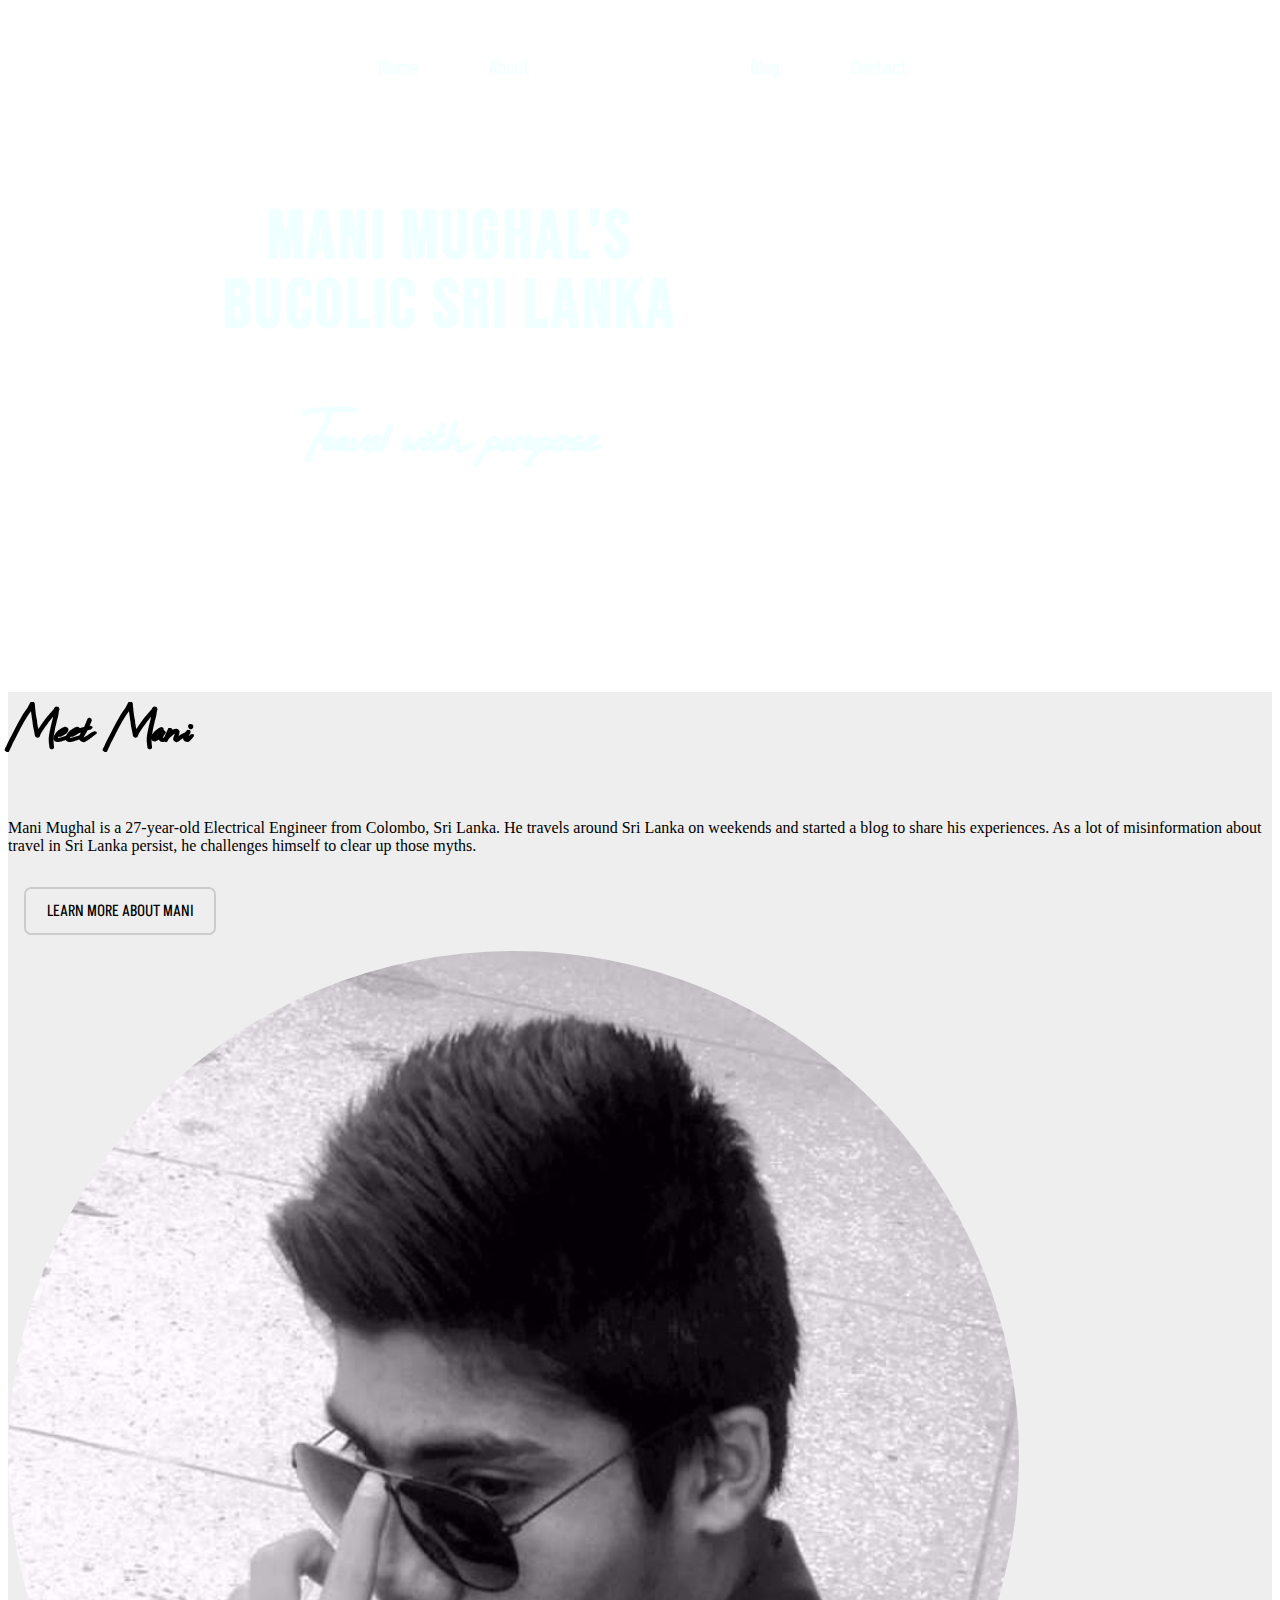
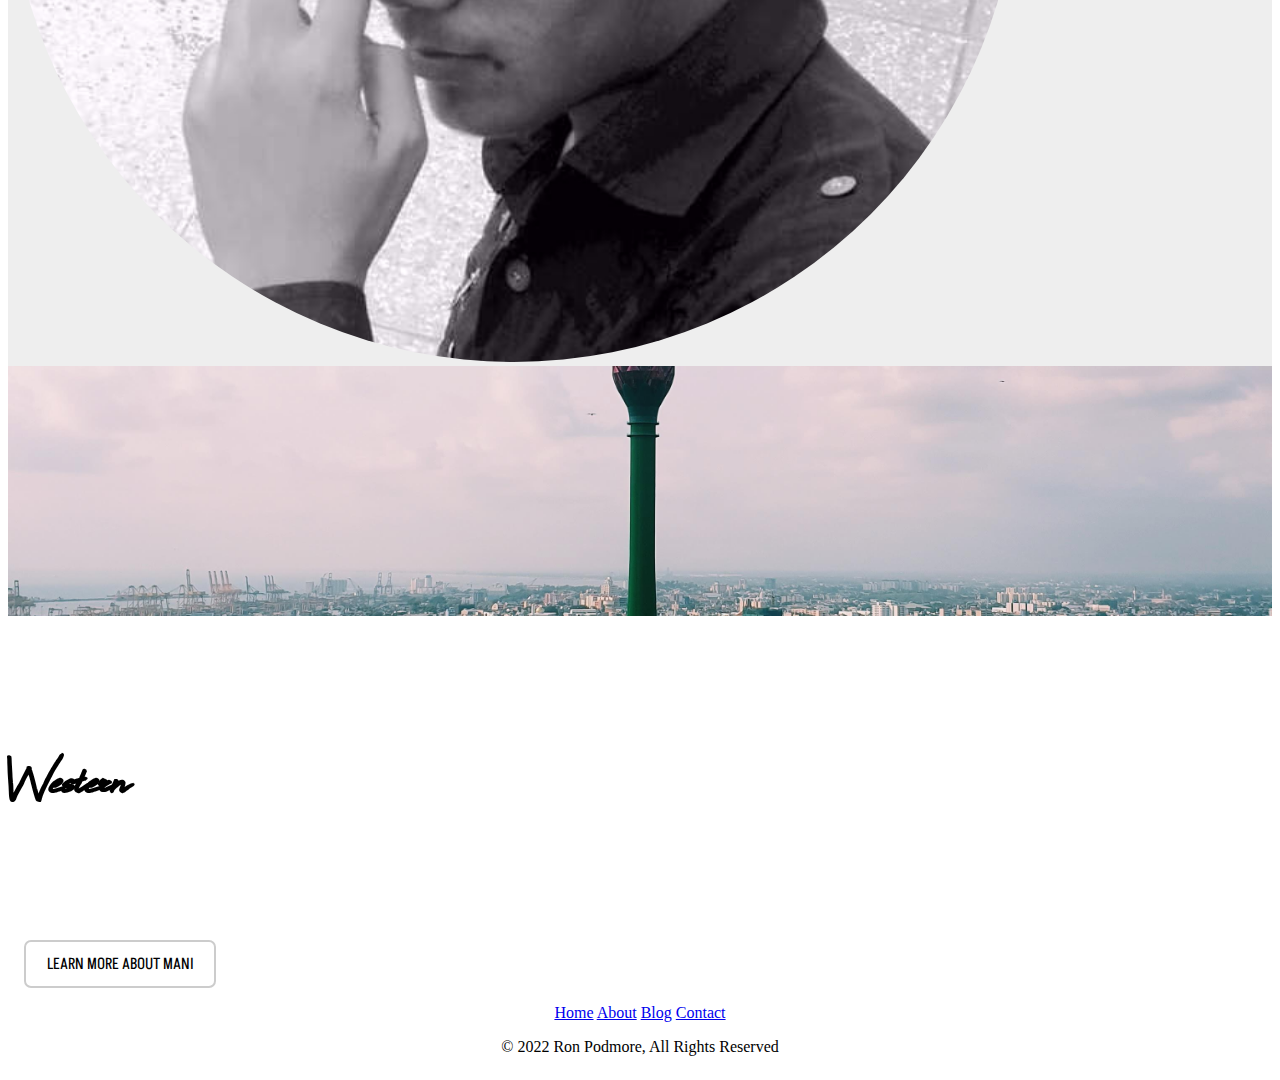
==== index.html @ dca0835e "commit" ====
<!DOCTYPE html>
<html lang="en">

<head>
    <meta charset="UTF-8">
    <meta http-equiv="X-UA-Compatible" content="IE=edge">
    <meta name="viewport" content="width=device-width, initial-scale=1.0">
    <title>Document</title>
    <link rel="stylesheet" href="css/home.css">
    <link rel="stylesheet" href="https://cdnjs.cloudflare.com/ajax/libs/font-awesome/6.1.1/css/all.min.css"
        integrity="sha512-KfkfwYDsLkIlwQp6LFnl8zNdLGxu9YAA1QvwINks4PhcElQSvqcyVLLD9aMhXd13uQjoXtEKNosOWaZqXgel0g=="
        crossorigin="anonymous" referrerpolicy="no-referrer" />
    <!-- CSS only -->
    <link href="https://cdn.jsdelivr.net/npm/bootstrap@5.2.0-beta1/dist/css/bootstrap.min.css" rel="stylesheet"
        integrity="sha384-0evHe/X+R7YkIZDRvuzKMRqM+OrBnVFBL6DOitfPri4tjfHxaWutUpFmBp4vmVor" crossorigin="anonymous">
    <!-- JavaScript Bundle with Popper -->
    <script src="https://cdn.jsdelivr.net/npm/bootstrap@5.2.0-beta1/dist/js/bootstrap.bundle.min.js"
        integrity="sha384-pprn3073KE6tl6bjs2QrFaJGz5/SUsLqktiwsUTF55Jfv3qYSDhgCecCxMW52nD2" crossorigin="anonymous"
        defer></script>
    <!-- JavaScript_Global -->
    <script src="./JS/global.js" defer></script>
</head>

<body>



    <div class="header">
        <video class="banner-vid" src="./Videos/mov_bbb-1.mp4" loop autoplay muted></video>
        <div class="nav-bar">

            <div class="navbar-links">

                <!-- web -->
                <div class="links">
                    <div class="flex-end">
                        <a href="#">Home</a>
                        <a href="#">About</a>
                    </div>
                    <div class="flex-center"><img src="images/map.png" alt=""></div>
                    <div class="flex-start">
                        <a class="margin-left " href="#">Blog</a>
                        <a href="#">Contact</a>
                    </div>
                </div>

                <!-- mobile -->
                <div class="mobile-nav">
                    <a onclick="opennav()" href="javascript:void(0)"><i class="fa fa-bars" aria-hidden="true"></i></a>
                    <div class="box">
                        <a href="#">Home</a>
                        <a href="#">About</a>
                        <a href="#">Blog</a>
                        <a href="#">Contact</a>
                        <a onclick="closenav()" href="javascript:void(0)"><i class="fa fa-times" aria-hidden="true"></i>
                        </a>
                    </div>
                </div>
                <div class="header-text mx-auto">
                    <div>
                        <h1>MANI MUGHAL'S<BR>BUCOLIC SRI LANKA</h1>
                        <H2>Travel with purpose</H2>
                    </div>
                </div>
            </div>
        </div>
    </div>

    <section class="container my-5">
        <div class="intro-sect text-center py-3">
            <div class="row">
                <div class="col-sm-7">
                    <div class="d-flex flex-column justify-content-center h-100">
                        <h2 class="sect-head pt-sm-1 pt-4 pb-3">Meet Mani</h2>
                        <p class="sect-text mb-4 w-75 mx-auto">
                            Mani Mughal is a 27-year-old Electrical Engineer from Colombo, Sri Lanka. He travels around
                            Sri
                            Lanka on
                            weekends and started a blog to share his experiences. As a lot of misinformation about
                            travel in
                            Sri
                            Lanka persist, he challenges himself to clear up those myths.
                        </p>
                        <a href="">
                            <button class="buttons mx-auto">LEARN MORE ABOUT MANI
                            </button>
                        </a>
                    </div>
                </div>
                <div class="col-sm-5 d-flex align-items-center justify-content-center">
                    <img class="intro-img me-sm-auto" src="./images/11403144_1003748402977755_7978549012644507378_n.jpg"
                        alt="">
                </div>
            </div>
        </div>
    </section>

    <section class="container my-5">
        <div class="row">
            <div class="col-sm-4">
                <div class="card">
                    <div class="card-img-wrap">
                        <img src="./images/jalitha-hewage-Dw2QYtzSNn0-unsplash.jpg" class="card-img-top" alt="">
                    </div>
                    <div class="card-body">
                        <img src="" alt="">
                        <h5 class="card-title text-center sect-head">Western</h5>
                        <a href="">
                            <button class="buttons mx-auto">LEARN MORE ABOUT MANI
                            </button>
                        </a>
                    </div>
                </div>
            </div>

        </div>



    </section>

    <div class="footer">
        <div class="footer-wrapper">
            <div class="footer-links">
                <a href="#">Home</a>
                <a href="#">About</a>
                <a href="#">Blog</a>
                <a href="#">Contact</a>
            </div>
            <p>© 2022 Ron Podmore, All Rights Reserved</p>
        </div>

</body>

</html>
---- css/home.css ----
@import url("https://fonts.googleapis.com/css2?family=Akshar:wght@300;400;600&family=Archivo:ital,wght@0,100;0,200;0,300;0,400;0,500;0,600;0,700;0,800;0,900;1,100;1,200;1,300;1,400;1,500;1,600;1,700;1,800;1,900&family=DM+Serif+Display:ital@0;1&family=Inter:wght@100;200;300;400;500;600;700;800;900&display=swap");

@import url("https://fonts.googleapis.com/css2?family=Bebas+Neue&display=swap");

@font-face {
  font-family: "ciutadella-regular";
  src: url("/ciutadella-cufonfonts/Ciutadella\ Regular.ttf") format("truetype");
}

@font-face {
  font-family: "epicride";
  src: url("/italic/Epic\ Ride.ttf") format("truetype");
}

.header {
  height: 70vh;

  position: relative;
}

.video-wrapper {
  position: absolute;
  top: 0;
  left: 0;
  z-index: 0;
  height: 100%;
  width: 100%;
}

.filter {
  width: 100%;
  height: 30%;
  position: absolute;
  background: linear-gradient(180deg,
      rgba(0, 0, 0, 0.49997674851190477) 0%,
      rgba(0, 0, 0, 0) 100%);
  z-index: 0;
}

.banner-vid {
  object-fit: cover;
  position: absolute;
  top: 0px;
  bottom: 0px;
  left: 0px;
  width: 100%;
  height: 70vh;
  right: 0px;
  z-index: -1;
  pointer-events: none;
  filter: contrast(110%) brightness(0.6);
  object-position: center center;
}

.nav-bar {
  width: 100%;
  height: 70vh;
  position: absolute;
  z-index: 2;
}

.navbar-links {
  width: 100%;
  height: 100%;
}

.links {
  width: 80%;
  margin: 0 auto;
  height: 10%;
  display: grid;
  grid-template-columns: 1fr 80px 1fr;
  margin-top: 20px;
}

.navbar-links img {
  width: 80px;
  height: 80px;
  filter: invert();
}

/* .navbar-links div:nth-child(1) {
  justify-content: end;
} */

.flex-center {
  display: flex;
  align-items: center;
  justify-content: center;
}

.flex-end {
  display: flex;
  align-items: center;
  justify-content: flex-end;
}

.flex-start {
  display: flex;
  align-items: center;
  justify-content: flex-start;
}

.margin-left {
  margin-left: 70px;
}

.navbar-links a {
  font-family: "Akshar", sans-serif;
  font-weight: 300;
  color: azure;
  text-decoration: none;
  font-size: 20px;
  margin-right: 70px;
}

.header-text {
  width: 70%;
  height: 80%;
  /* background-color: aqua; */
  display: grid;
  justify-content: center;
  align-items: center;
  text-align: center;
}

.header-text h1 {
  font-size: calc(4vw + 2vh);
  font-family: "Bebas Neue";
  font-weight: 600;
  color: azure;
  letter-spacing: 0.2rem;
  line-height: 1;
  margin-bottom: 1rem;
}

.header-text h2 {
  font-family: "epicride";
  font-size: calc(4vw + 3vh);
  color: azure;
  line-height: 0.75;
}

footer {
  width: 100%;
  height: 100%;
  display: grid;
  align-items: center;
}

.footer-wrapper {
  display: flex;
  flex-direction: column;
  justify-content: center;
  align-items: center;
}

.footer-links {
  width: fit-content;
}

.mobile-nav {
  display: none;
  width: 100%;
  justify-content: space-between;
  align-items: center;
  padding: 20px 30px;
  align-items: center;
  overflow: hidden;
}

.box {
  position: fixed;
  top: 0;
  left: 0;
  width: 100vw;
  display: flex;
  flex-direction: column;
  align-items: center;
  justify-content: center;
  overflow: hidden;
  transition: all 1s ease-out;
  height: 100vh;
  z-index: 1000;
  background-color: black;
  transform: translateY(-100%);
}

.box-inner {
  display: grid;
  place-items: center;
}

.mt {
  margin-top: 20px;
}

.box a {
  margin-right: 0;
  font-family: "Akshar", sans-serif;
  font-weight: 300;
  color: azure;
  text-decoration: none;
  font-size: 20px;
}

.mobile-nav a {
  margin-right: 0;
}

.mobile-nav i {
  font-size: 30px;
  margin-right: 15px;
}

@media (max-width: 764px) {
  .links {
    display: none;
  }

  .mobile-nav {
    display: flex;
  }
}

.intro-sect {
  background-color: #EEEEEE;
  justify-content: center;
  align-items: center;
}

.intro-img {
  border-radius: 50%;
  width: 80%;
}

@media (max-width:576px) {
  .intro-img {
    width: 50%;
  }
}


.sect-head {
  font-family: "epicride";
  font-size: calc(3vw + 3vh);
}

.sect-text {
  font-family: "ciutedella-regular";
}

.buttons {
  cursor: pointer;
  -moz-appearance: none;
  -webkit-appearance: none;
  border-width: 2px;
  border-color: #CCCCCC;
  border-style: solid;
  color: black;
  background: transparent;
  border-radius: 7px;
  min-width: 12rem;
  height: 3rem;
  padding: 0;
  margin: 1rem;
  font-family: "Akshar", sans-serif;
  font-size: 1rem;
  transition: 200ms ease-in, color 200ms ease-out;
}

.buttons:hover {
  outline: none;
  box-shadow: 0 0 40px 40px black inset;
  color: azure;
  border-color: transparent;
}

.card-img-wrap {
  position: relative;
  padding-top: 250px;
}

.card-img-top {
  position: absolute;
  top: 0;
  left: 0;
  width: 100%;
  height: 100%;
  object-fit: cover;
}
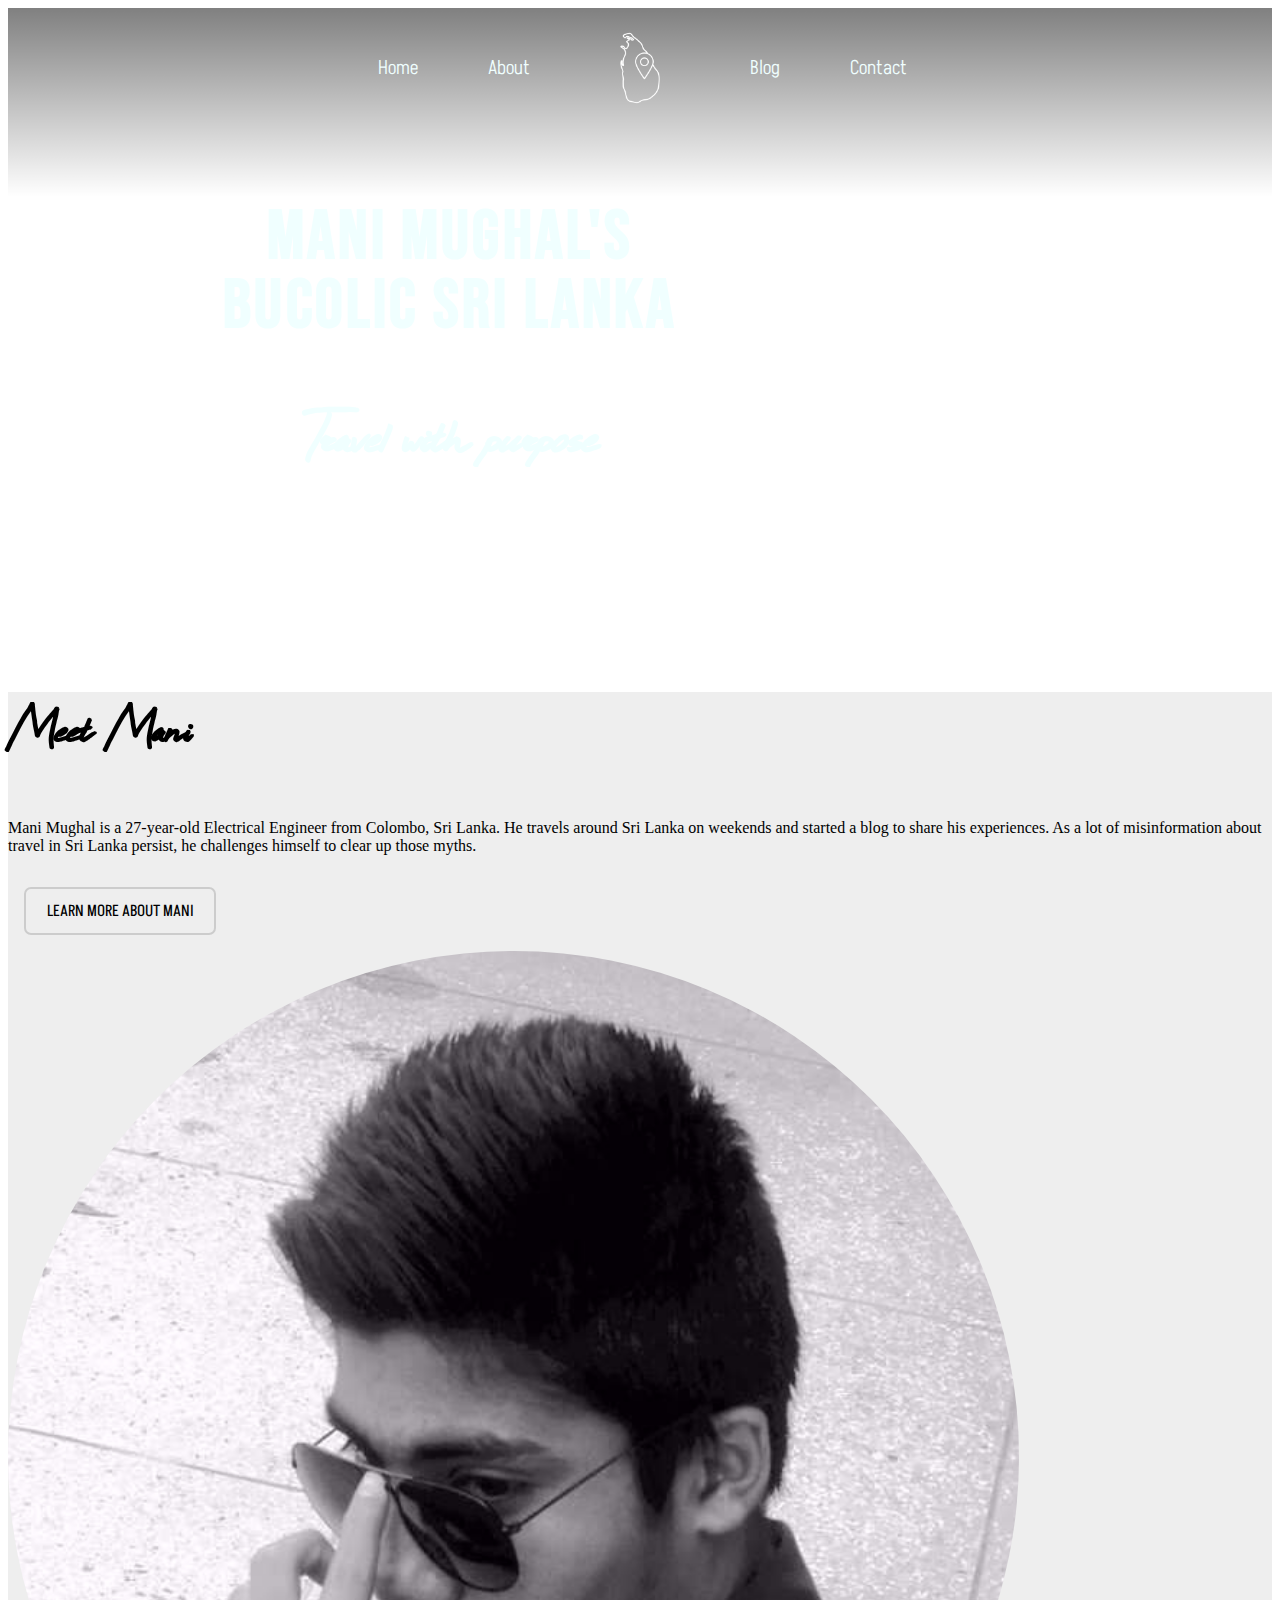
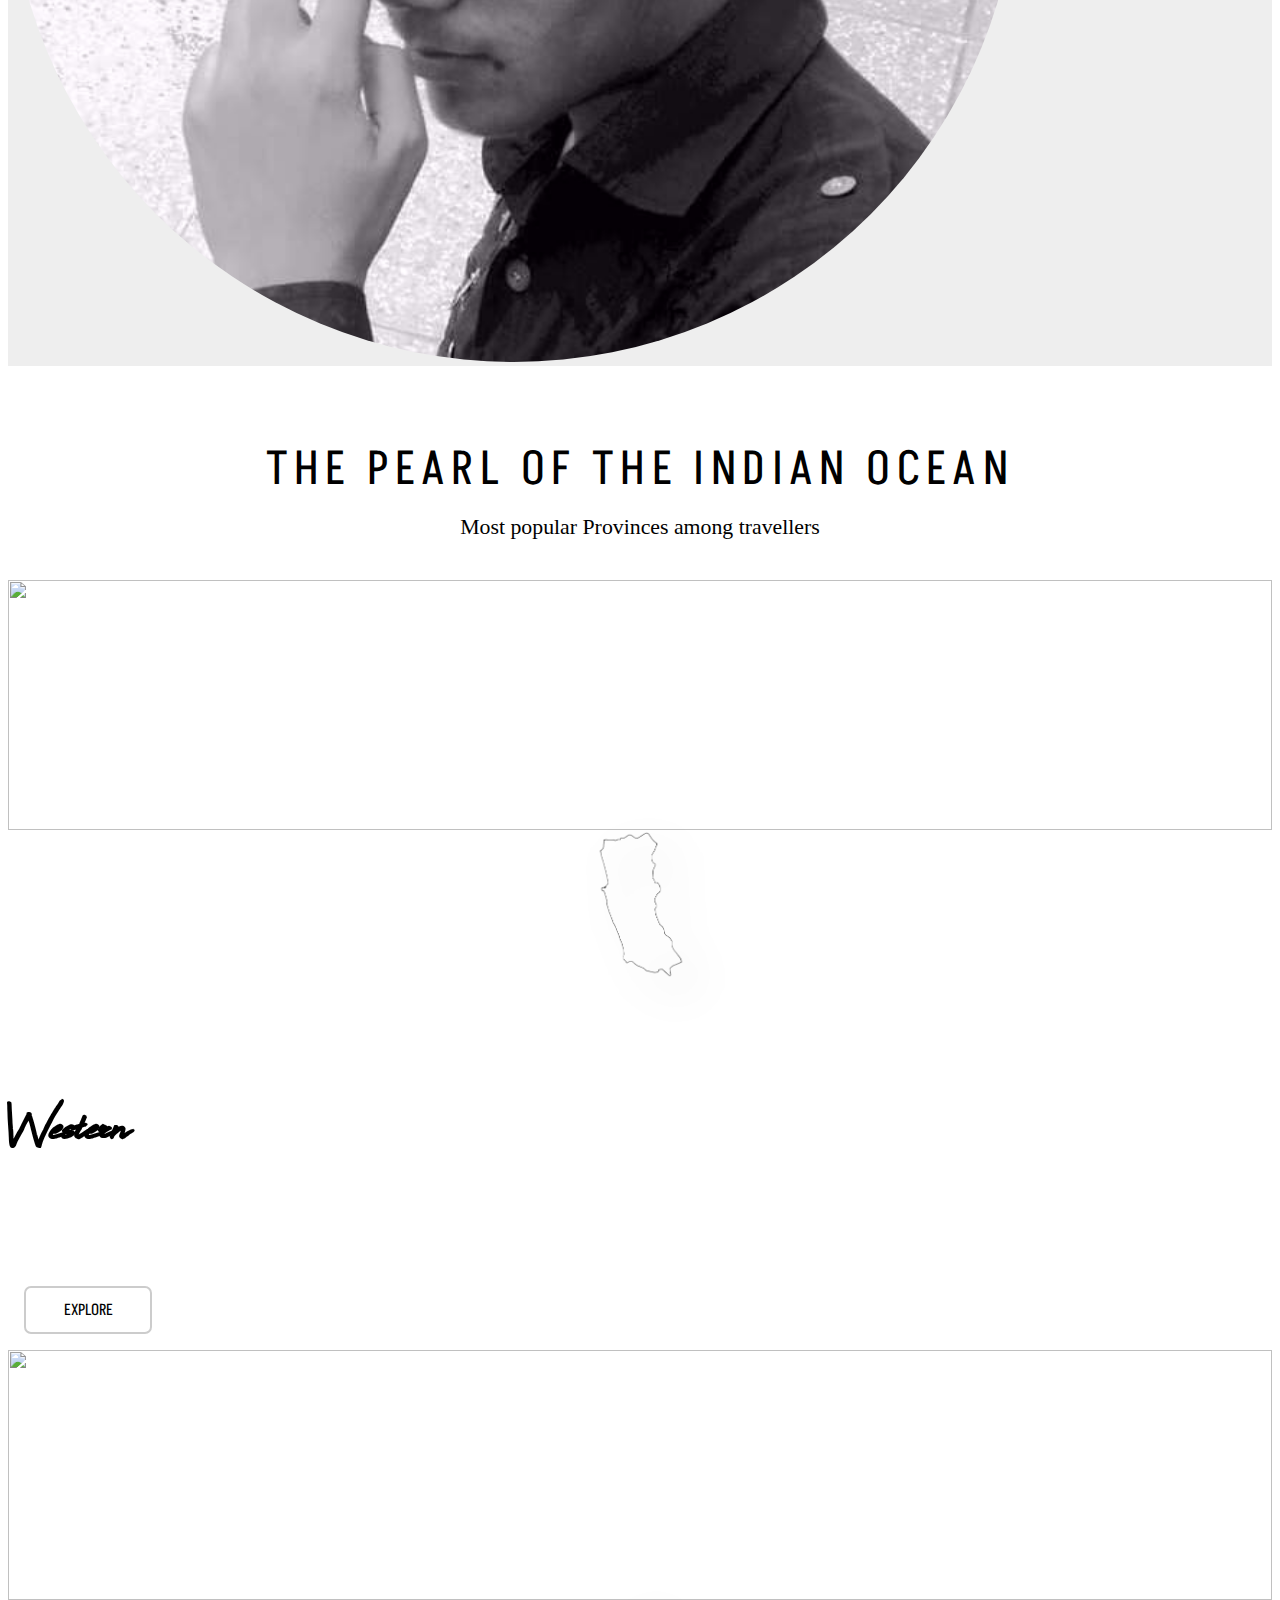
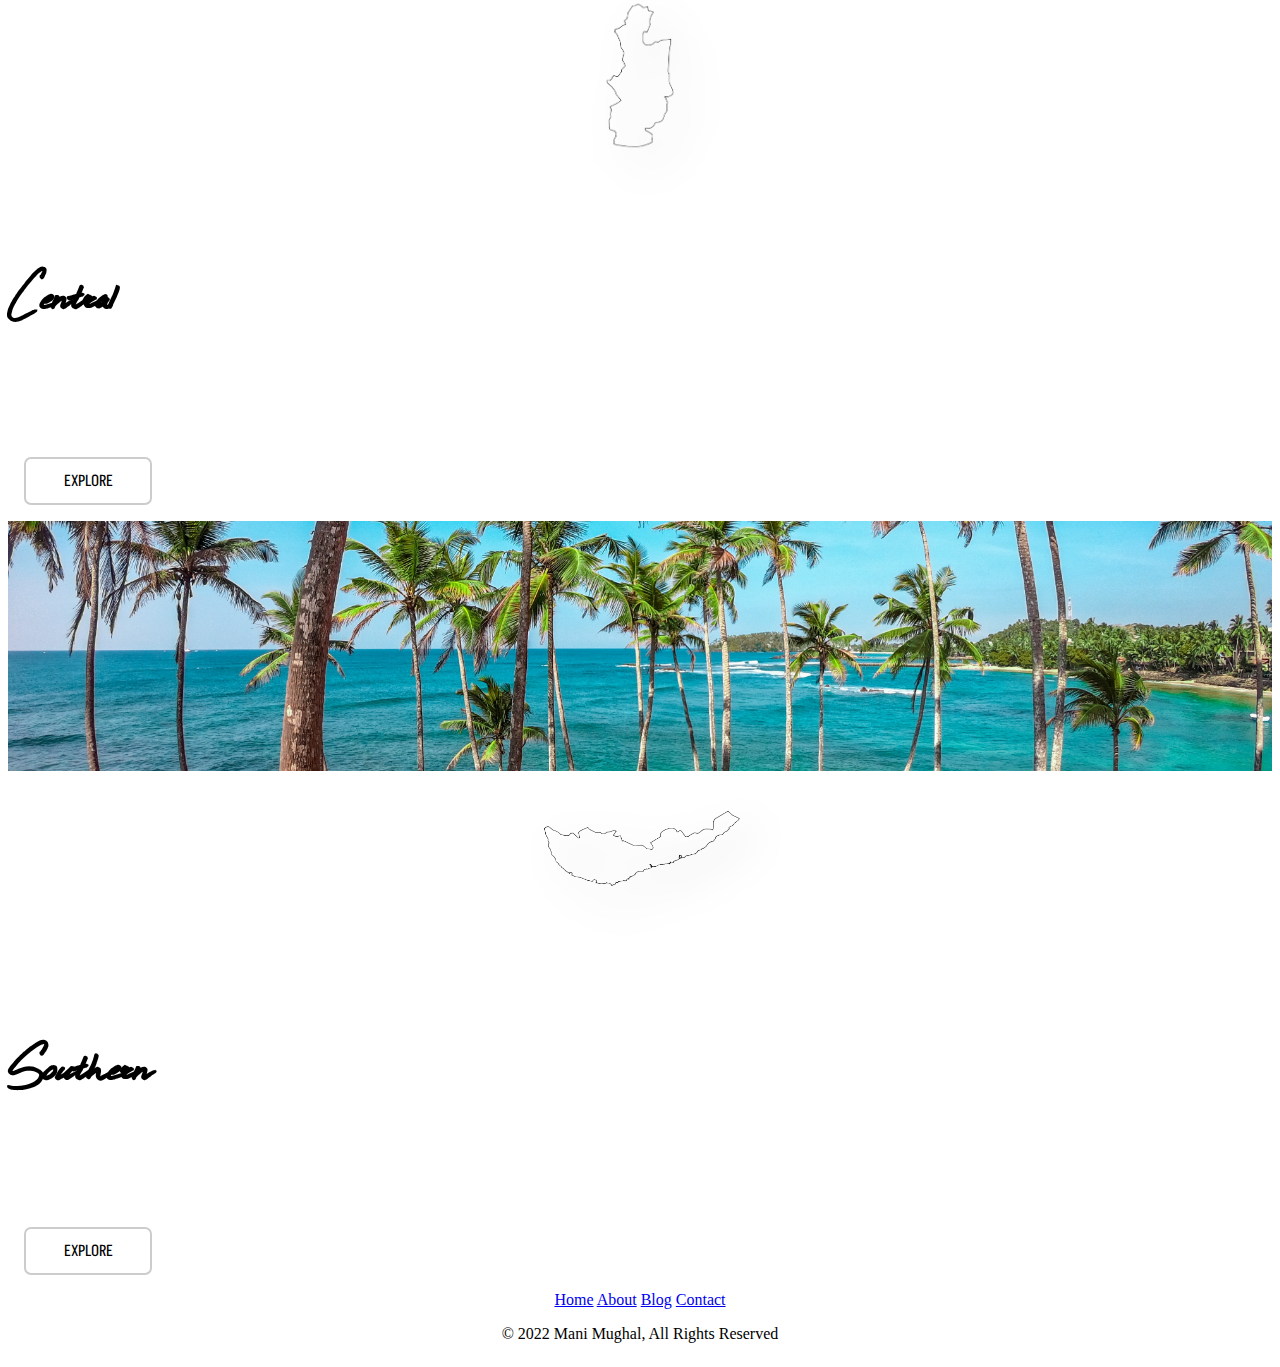
==== commit 1a1d8dfa: "index 75%" ====
--- a/index.html
+++ b/index.html
@@ -23,113 +23,157 @@
 
 <body>
 
+</body>
 
+<div class="header">
+    <div class="box">
+        <div class="box-inner">
+            <a href="#">Home</a>
+            <a href="#">About</a>
+            <a href="#">Blog</a>
+            <a href="#">Contact</a>
+            <a onclick="closenav()" href="javascript:void(0)"><i class="fa fa-times" aria-hidden="true"></i>
+            </a>
+        </div>
+    </div>
+    <div class="video-wrapper">
+        <div class="filter"></div>
+        <video class="banner-vid" src="./Videos/mov_bbb-1.mp4" loop autoplay muted></video>
+    </div>
+    <div class="nav-bar">
 
-    <div class="header">
-        <video class="banner-vid" src="./Videos/mov_bbb-1.mp4" loop autoplay muted></video>
-        <div class="nav-bar">
+        <div class="navbar-links">
 
-            <div class="navbar-links">
+            <!-- web -->
+            <div class="links">
+                <div class="flex-end">
+                    <a href="#">Home</a>
+                    <a href="#">About</a>
+                </div>
+                <div class="flex-center"><img src="images/map.png" alt=""></div>
+                <div class="flex-start">
+                    <a class="margin-left " href="#">Blog</a>
+                    <a href="#">Contact</a>
+                </div>
+            </div>
 
-                <!-- web -->
-                <div class="links">
-                    <div class="flex-end">
-                        <a href="#">Home</a>
-                        <a href="#">About</a>
+            <!-- mobile -->
+            <div class="mobile-nav">
+                <img src="images/map.png" alt="">
+                <a onclick="opennav()" href="javascript:void(0)"><i class="fa fa-bars" aria-hidden="true"></i></a>
+
+            </div>
+            <div class="header-text mx-auto">
+                <div>
+                    <h1>MANI MUGHAL'S<BR>BUCOLIC SRI LANKA</h1>
+                    <H2>Travel with purpose</H2>
+                </div>
+            </div>
+        </div>
+    </div>
+</div>
+
+<section class="container my-5">
+    <div class="intro-sect text-center py-3">
+        <div class="row">
+            <div class="col-sm-7">
+                <div class="d-flex flex-column justify-content-center h-100">
+                    <h2 class="sect-head pt-sm-1 pt-4 pb-3">Meet Mani</h2>
+                    <p class="sect-text mb-4 w-75 mx-auto text-muted">
+                        Mani Mughal is a 27-year-old Electrical Engineer from Colombo, Sri Lanka. He travels around
+                        Sri
+                        Lanka on
+                        weekends and started a blog to share his experiences. As a lot of misinformation about
+                        travel in
+                        Sri
+                        Lanka persist, he challenges himself to clear up those myths.
+                    </p>
+                    <a href="">
+                        <button class="buttons mx-auto">LEARN MORE ABOUT MANI
+                        </button>
+                    </a>
+                </div>
+            </div>
+            <div class="col-sm-5 d-flex align-items-center justify-content-center">
+                <img class="intro-img me-sm-auto" src="./images/11403144_1003748402977755_7978549012644507378_n.jpg"
+                    alt="">
+            </div>
+        </div>
+    </div>
+</section>
+
+<section class="container my-5">
+    <h1 class="card-head">THE PEARL OF THE INDIAN OCEAN</h1>
+    <p class="card-head-text text-muted">Most popular Provinces among travellers</p>
+    <div class="row align-items-center justify-content-center">
+        <div class="col-sm-4">
+            <div class="card">
+                <div class="card-img-wrap">
+                    <img src="./images/colombo.png" class="card-img-top" alt="">
+                </div>
+                <div class="card-body d-flex flex-column align-items-center">
+                    <div class="card-mid-img my-2">
+                        <img class="card-mid-img-filter" src="./images/western.png" alt="" style="height: 150px;">
                     </div>
-                    <div class="flex-center"><img src="images/map.png" alt=""></div>
-                    <div class="flex-start">
-                        <a class="margin-left " href="#">Blog</a>
-                        <a href="#">Contact</a>
+                    <h5 class="card-title text-center sect-head">Western</h5>
+                    <a href="">
+                        <button class="buttons mx-auto" style="min-width: 8rem;">EXPLORE
+                        </button>
+                    </a>
+                </div>
+            </div>
+        </div>
+        <div class="col-sm-4">
+            <div class="card">
+                <div class="card-img-wrap">
+                    <img src="./images/mountain.jpg" class="card-img-top" alt="">
+                </div>
+                <div class="card-body d-flex flex-column align-items-center">
+                    <div class="card-mid-img my-2">
+                        <img class="card-mid-img-filter" src="./images/central.png" alt="" style="height: 150px;">
                     </div>
+                    <h5 class="card-title text-center sect-head">Central</h5>
+                    <a href="">
+                        <button class="buttons mx-auto" style="min-width: 8rem;">EXPLORE
+                        </button>
+                    </a>
                 </div>
-
-                <!-- mobile -->
-                <div class="mobile-nav">
-                    <a onclick="opennav()" href="javascript:void(0)"><i class="fa fa-bars" aria-hidden="true"></i></a>
-                    <div class="box">
-                        <a href="#">Home</a>
-                        <a href="#">About</a>
-                        <a href="#">Blog</a>
-                        <a href="#">Contact</a>
-                        <a onclick="closenav()" href="javascript:void(0)"><i class="fa fa-times" aria-hidden="true"></i>
-                        </a>
+            </div>
+        </div>
+        <div class="col-sm-4">
+            <div class="card">
+                <div class="card-img-wrap">
+                    <img src="./images/beach.jpg" class="card-img-top" alt="">
+                </div>
+                <div class="card-body d-flex flex-column align-items-center justify-content-center">
+                    <div class="card-mid-img my-2">
+                        <img class="card-mid-img-filter" src="./images/southern.png" alt="" style="width: 200px;">
                     </div>
-                </div>
-                <div class="header-text mx-auto">
-                    <div>
-                        <h1>MANI MUGHAL'S<BR>BUCOLIC SRI LANKA</h1>
-                        <H2>Travel with purpose</H2>
-                    </div>
+                    <h5 class="card-title text-center sect-head">Southern</h5>
+                    <a href="">
+                        <button class="buttons mx-auto" style="min-width: 8rem;">EXPLORE
+                        </button>
+                    </a>
                 </div>
             </div>
         </div>
     </div>
 
-    <section class="container my-5">
-        <div class="intro-sect text-center py-3">
-            <div class="row">
-                <div class="col-sm-7">
-                    <div class="d-flex flex-column justify-content-center h-100">
-                        <h2 class="sect-head pt-sm-1 pt-4 pb-3">Meet Mani</h2>
-                        <p class="sect-text mb-4 w-75 mx-auto">
-                            Mani Mughal is a 27-year-old Electrical Engineer from Colombo, Sri Lanka. He travels around
-                            Sri
-                            Lanka on
-                            weekends and started a blog to share his experiences. As a lot of misinformation about
-                            travel in
-                            Sri
-                            Lanka persist, he challenges himself to clear up those myths.
-                        </p>
-                        <a href="">
-                            <button class="buttons mx-auto">LEARN MORE ABOUT MANI
-                            </button>
-                        </a>
-                    </div>
-                </div>
-                <div class="col-sm-5 d-flex align-items-center justify-content-center">
-                    <img class="intro-img me-sm-auto" src="./images/11403144_1003748402977755_7978549012644507378_n.jpg"
-                        alt="">
-                </div>
-            </div>
-        </div>
-    </section>
-
-    <section class="container my-5">
-        <div class="row">
-            <div class="col-sm-4">
-                <div class="card">
-                    <div class="card-img-wrap">
-                        <img src="./images/jalitha-hewage-Dw2QYtzSNn0-unsplash.jpg" class="card-img-top" alt="">
-                    </div>
-                    <div class="card-body">
-                        <img src="" alt="">
-                        <h5 class="card-title text-center sect-head">Western</h5>
-                        <a href="">
-                            <button class="buttons mx-auto">LEARN MORE ABOUT MANI
-                            </button>
-                        </a>
-                    </div>
-                </div>
-            </div>
-
-        </div>
 
 
+</section>
 
-    </section>
+<div class="footer">
+    <div class="footer-wrapper">
+        <div class="footer-links">
+            <a href="#">Home</a>
+            <a href="#">About</a>
+            <a href="#">Blog</a>
+            <a href="#">Contact</a>
+        </div>
+        <p>© 2022 Mani Mughal, All Rights Reserved</p>
+    </div>
 
-    <div class="footer">
-        <div class="footer-wrapper">
-            <div class="footer-links">
-                <a href="#">Home</a>
-                <a href="#">About</a>
-                <a href="#">Blog</a>
-                <a href="#">Contact</a>
-            </div>
-            <p>© 2022 Ron Podmore, All Rights Reserved</p>
-        </div>
-
-</body>
+    </body>
 
 </html>--- a/css/home.css
+++ b/css/home.css
@@ -272,8 +272,26 @@
 .buttons:hover {
   outline: none;
   box-shadow: 0 0 40px 40px black inset;
-  color: azure;
+  color: white;
   border-color: transparent;
+}
+
+.card-head {
+  font-size: calc(3vw + 1vh);
+  font-family: "Akshar", sans-serif;
+  font-weight: 400;
+  letter-spacing: 0.4rem;
+  line-height: 1;
+  padding-top: 3rem;
+  text-align: center;
+  margin-bottom: 1rem;
+}
+
+.card-head-text {
+  font-family: "ciutedella-regular";
+  margin-bottom: 2.5rem;
+  text-align: center;
+  font-size: calc(1vw + 1vh);
 }
 
 .card-img-wrap {
@@ -288,4 +306,16 @@
   width: 100%;
   height: 100%;
   object-fit: cover;
+  object-position: center;
+}
+
+.card-mid-img {
+  display: flex;
+  align-items: center;
+  height: 150px;
+  justify-content: center;
+}
+
+.card-mid-img-filter {
+  filter: brightness(0.1) drop-shadow(16px 16px 20px black);
 }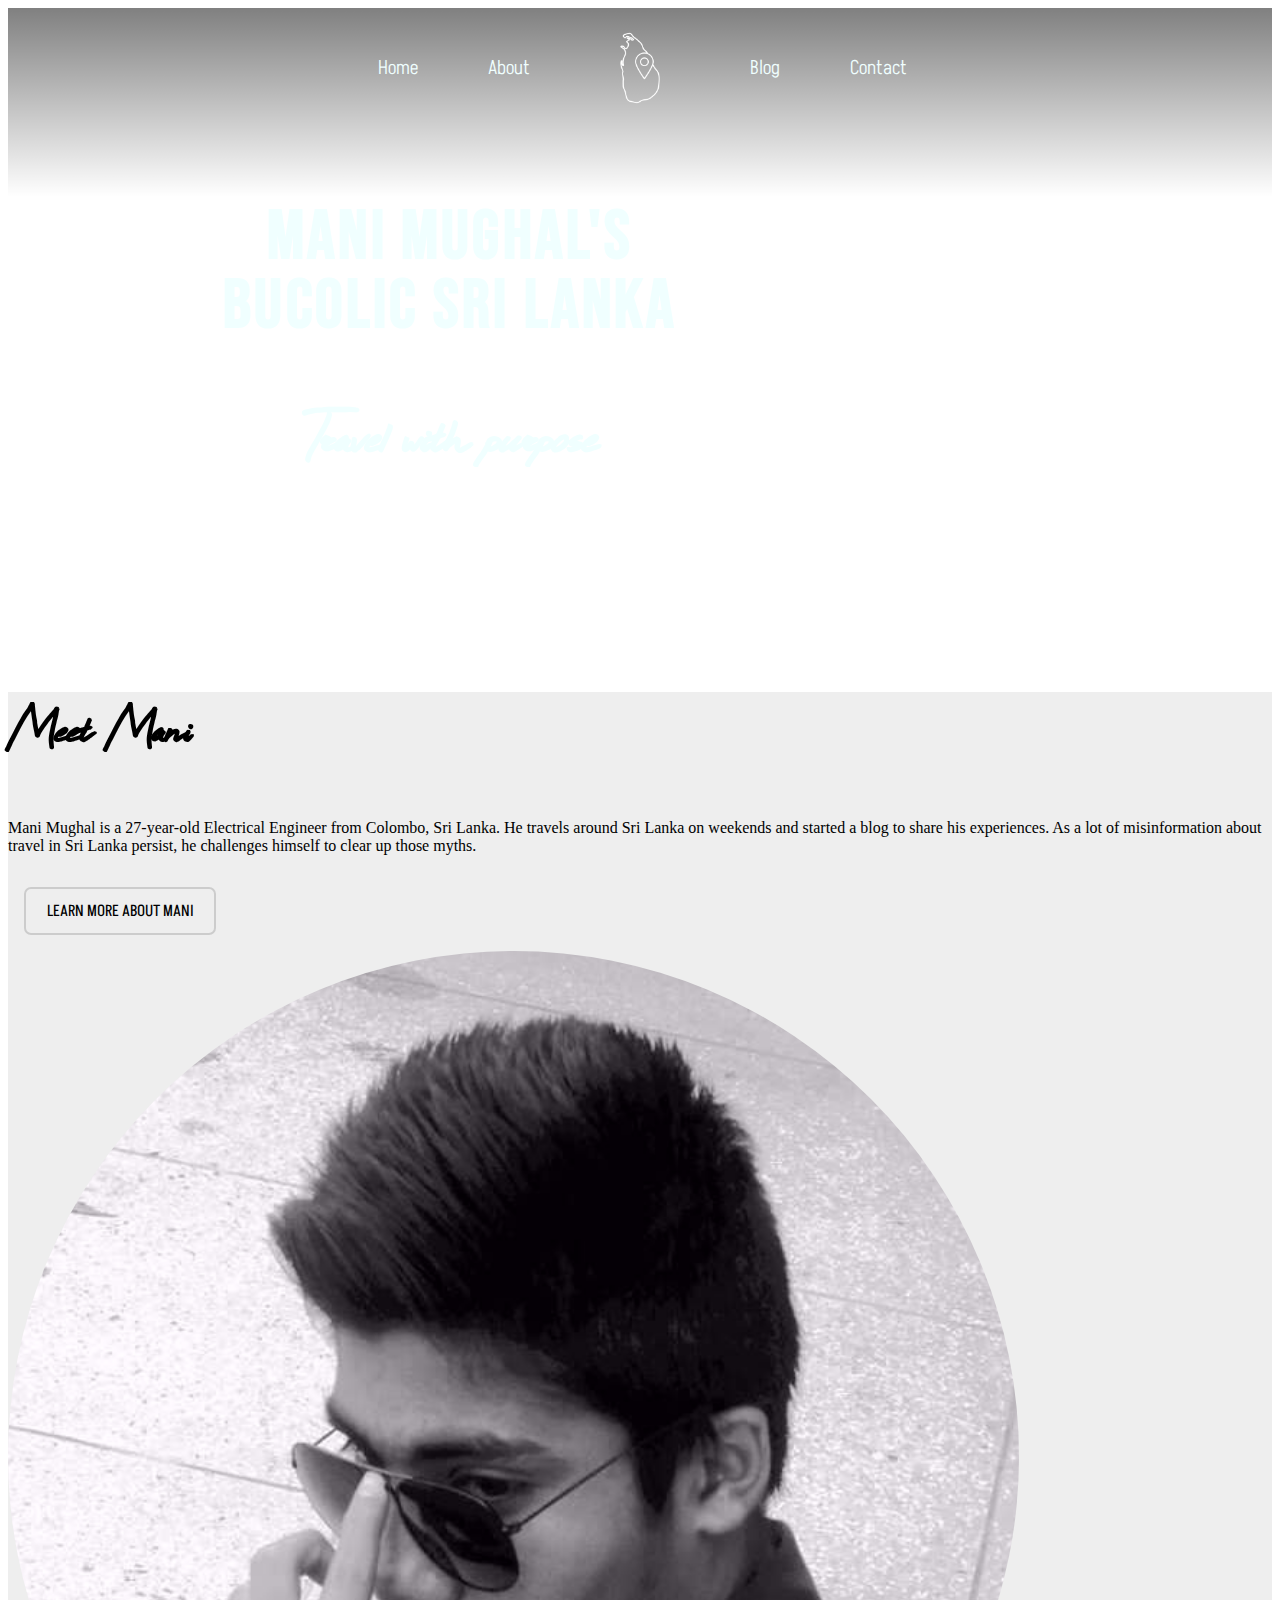
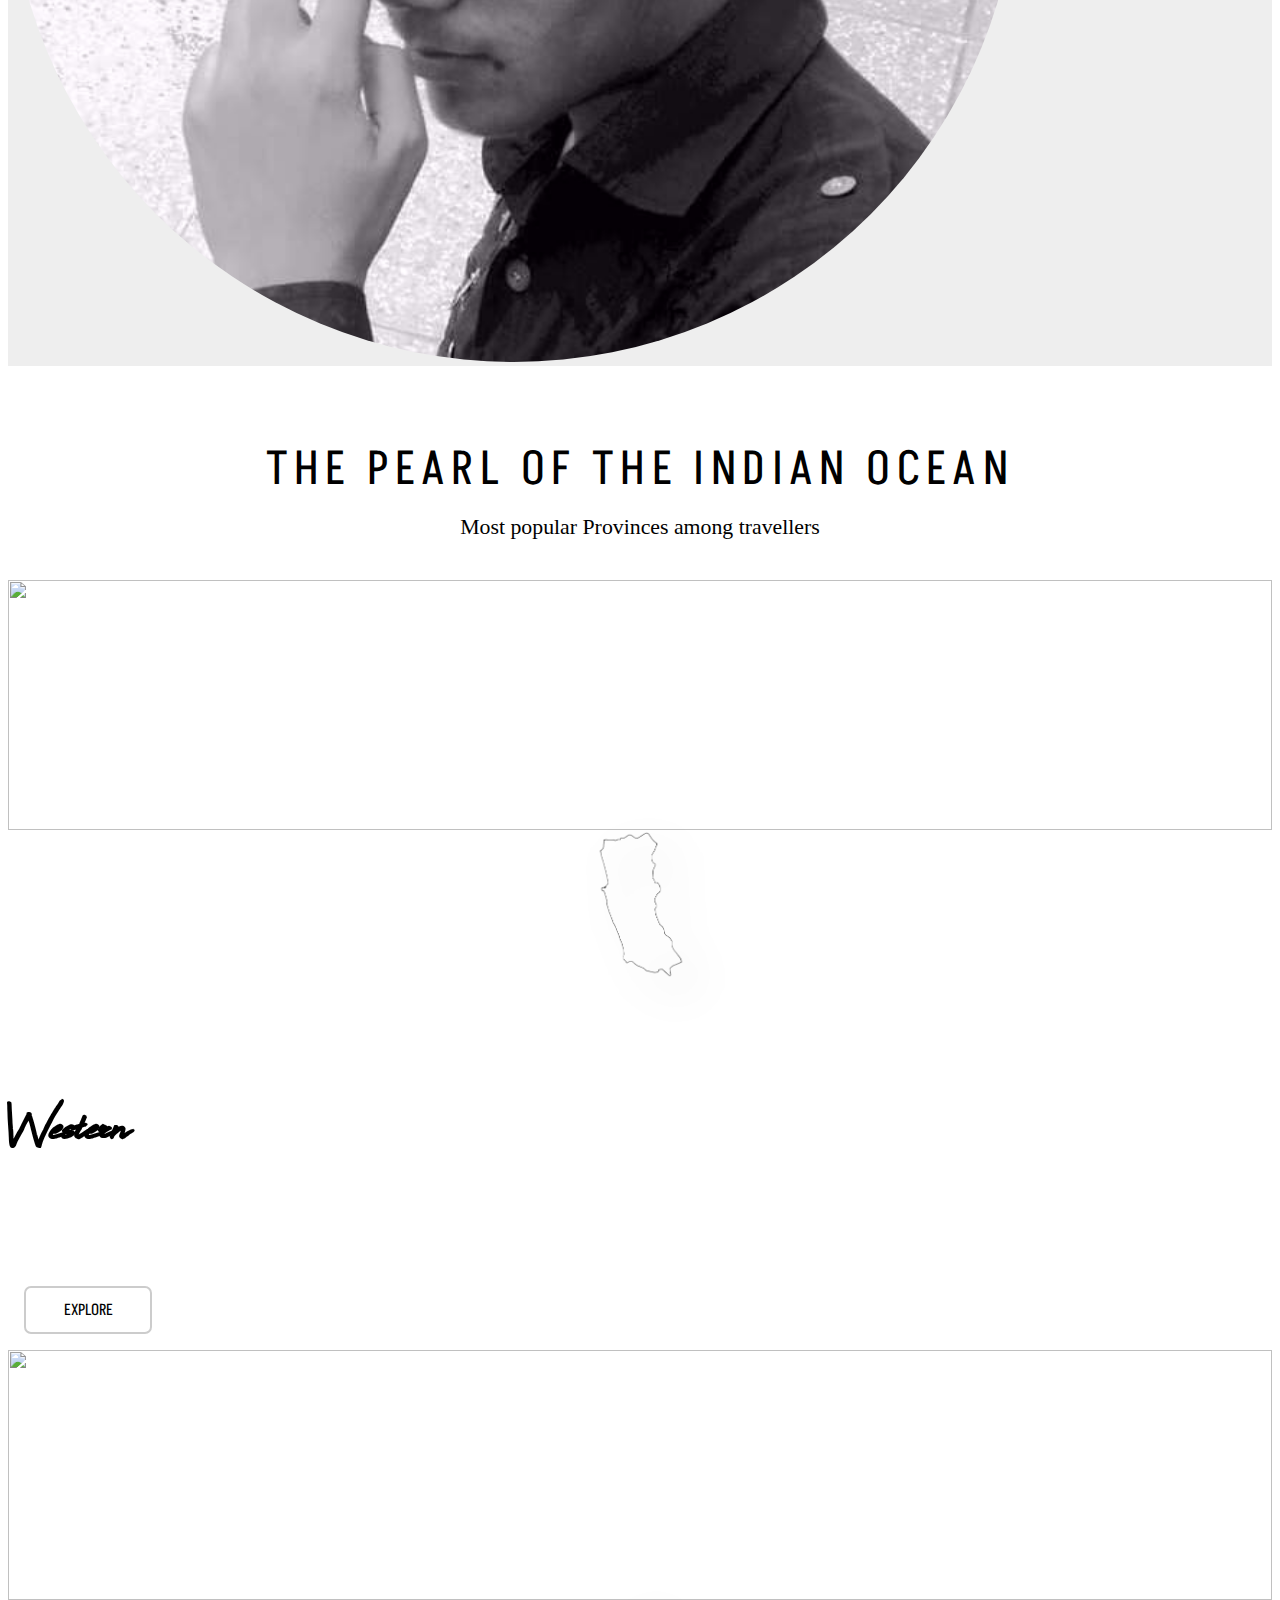
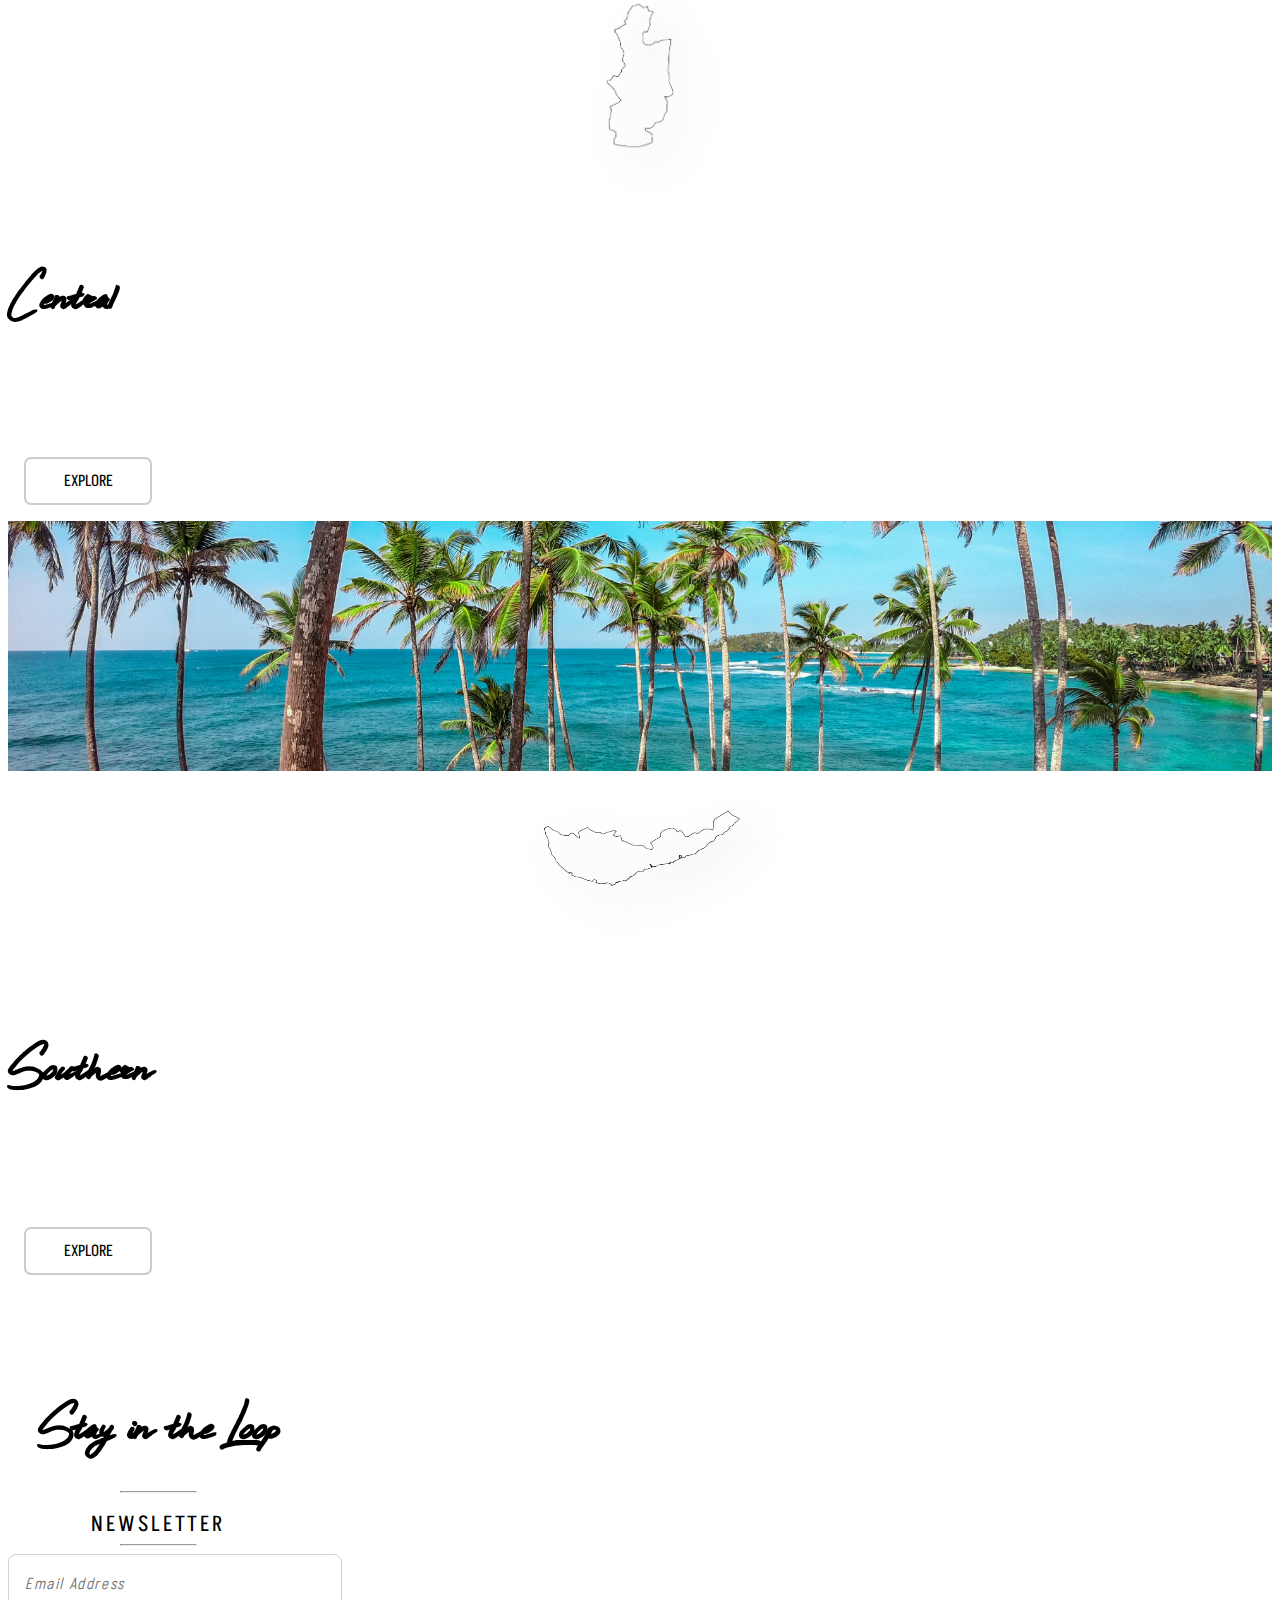
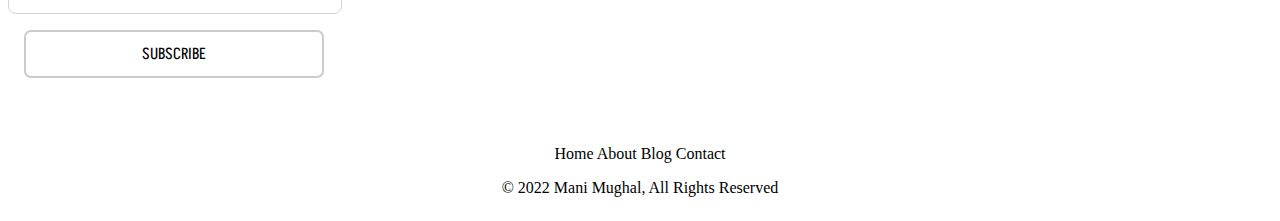
==== commit 80db47bf: "index complete 90%" ====
--- a/index.html
+++ b/index.html
@@ -158,6 +158,25 @@
             </div>
         </div>
     </div>
+</section>
+
+<section class="newsl mx-auto">
+    <h2 class="newsl-head">Stay in the Loop</h2>
+    <div class="d-flex justify-content-center align-items-center">
+        <div>
+            <hr>
+        </div>
+        <p class="newsl-head-title px-2">NEWSLETTER</p>
+        <div>
+            <hr>
+        </div>
+    </div>
+    <div class="d-flex justify-content-center">
+        <form action="" class="w-100">
+            <input class="form-style mt-4 mb-2" type="email" placeholder="Email Address">
+            <button class="buttons mx-0" style="width: 100%;" type="submit">SUBSCRIBE</button>
+        </form>
+    </div>
 
 
 
--- a/css/home.css
+++ b/css/home.css
@@ -157,6 +157,10 @@
 
 .footer-links {
   width: fit-content;
+}
+
+.footer-links a {
+  color: black;
 }
 
 .mobile-nav {
@@ -318,4 +322,58 @@
 
 .card-mid-img-filter {
   filter: brightness(0.1) drop-shadow(16px 16px 20px black);
+}
+
+.newsl {
+  height: 400px;
+  width: 300px;
+}
+
+.newsl-head {
+  font-size: calc(3vw + 3vh);
+  font-family: "epicride";
+  line-height: 1;
+  padding-top: 3rem;
+  text-align: center;
+  margin-bottom: 2rem;
+}
+
+.newsl-head-title {
+  font-size: calc(1vw + 1vh);
+  font-family: "Akshar", sans-serif;
+  font-weight: 400;
+  letter-spacing: 0.2rem;
+  line-height: 1;
+  text-align: center;
+  margin-bottom: 0;
+}
+
+hr {
+  width: 75px;
+}
+
+.form-style {
+  min-height: calc(1.5em + 1rem + 2px);
+  padding: 0.5rem 1rem;
+  font-size: 1.25rem;
+  border-radius: 0.5rem;
+  display: block;
+  width: 100%;
+  font-size: 1rem;
+  font-family: "Akshar", sans-serif;
+  font-style: italic;
+  font-weight: 200;
+  line-height: 1.5;
+  letter-spacing: 0.1rem;
+  color: #212529;
+  background-color: transparent;
+  background-clip: padding-box;
+  border: 1px solid #ced4da;
+  -webkit-appearance: none;
+  -moz-appearance: none;
+  appearance: none;
+}
+
+a {
+  text-decoration: none !important;
 }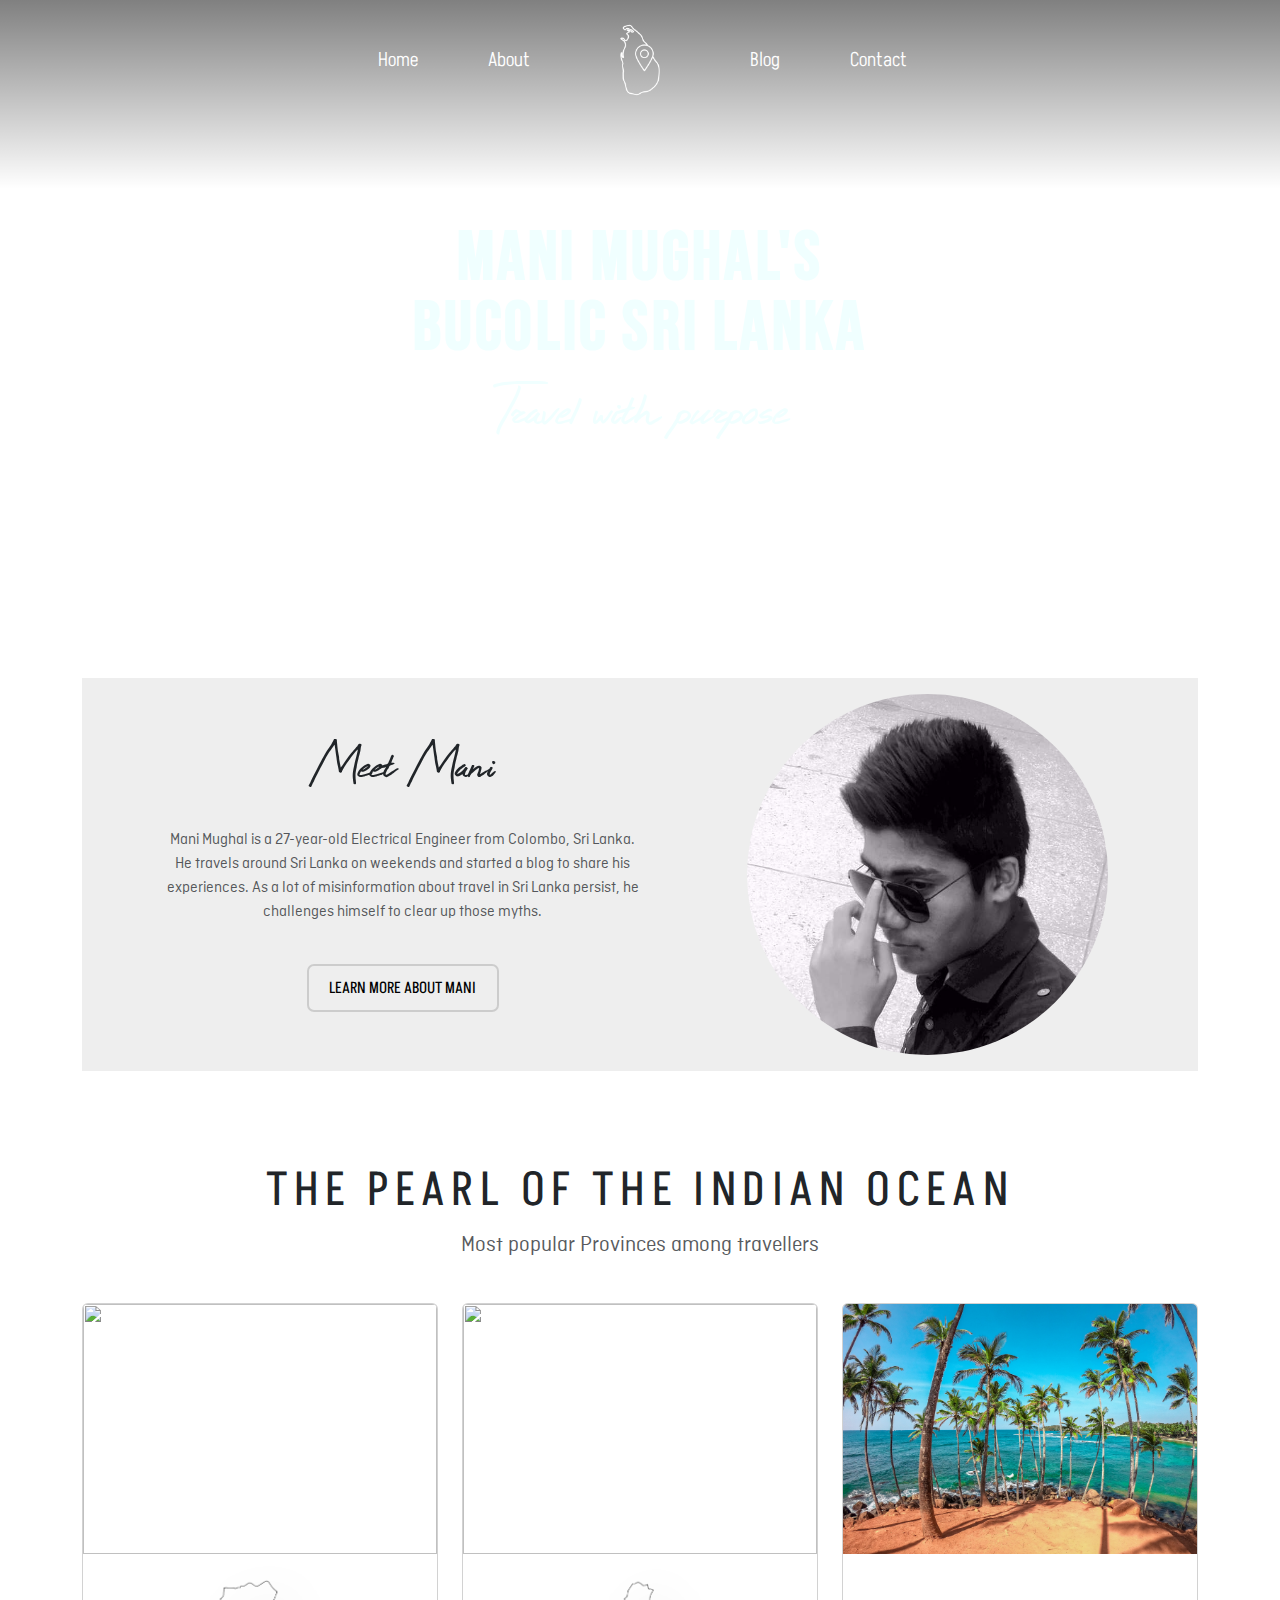
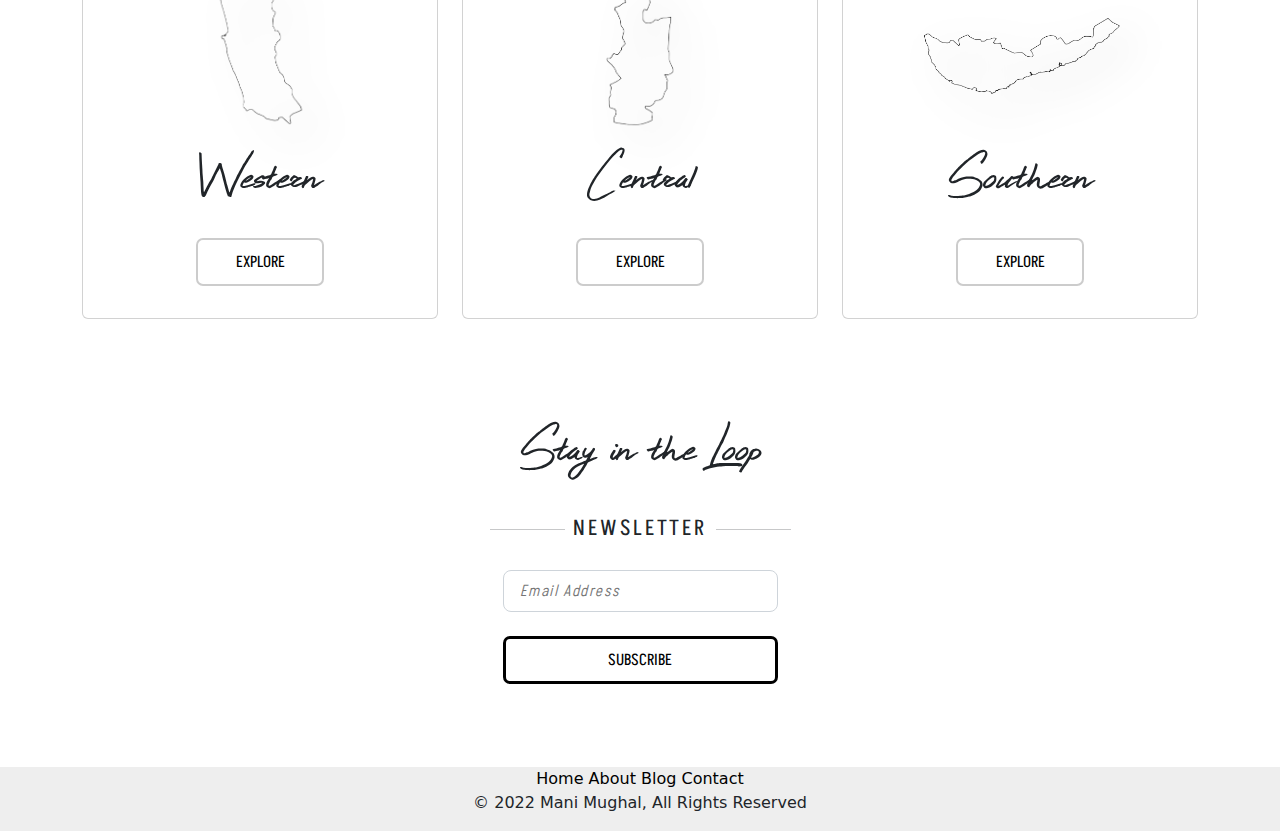
==== commit f959171b: "index and blog mostly done" ====
--- a/index.html
+++ b/index.html
@@ -6,193 +6,194 @@
     <meta http-equiv="X-UA-Compatible" content="IE=edge">
     <meta name="viewport" content="width=device-width, initial-scale=1.0">
     <title>Document</title>
-    <link rel="stylesheet" href="css/home.css">
+
     <link rel="stylesheet" href="https://cdnjs.cloudflare.com/ajax/libs/font-awesome/6.1.1/css/all.min.css"
         integrity="sha512-KfkfwYDsLkIlwQp6LFnl8zNdLGxu9YAA1QvwINks4PhcElQSvqcyVLLD9aMhXd13uQjoXtEKNosOWaZqXgel0g=="
         crossorigin="anonymous" referrerpolicy="no-referrer" />
-    <!-- CSS only -->
-    <link href="https://cdn.jsdelivr.net/npm/bootstrap@5.2.0-beta1/dist/css/bootstrap.min.css" rel="stylesheet"
-        integrity="sha384-0evHe/X+R7YkIZDRvuzKMRqM+OrBnVFBL6DOitfPri4tjfHxaWutUpFmBp4vmVor" crossorigin="anonymous">
+
+    <!-- Global CSS -->
+    <link rel="stylesheet" href="./css/global.css">
+
+    <!-- Home CSS -->
+    <link rel="stylesheet" href="./css/home.css">
+
     <!-- JavaScript Bundle with Popper -->
     <script src="https://cdn.jsdelivr.net/npm/bootstrap@5.2.0-beta1/dist/js/bootstrap.bundle.min.js"
         integrity="sha384-pprn3073KE6tl6bjs2QrFaJGz5/SUsLqktiwsUTF55Jfv3qYSDhgCecCxMW52nD2" crossorigin="anonymous"
         defer></script>
+
     <!-- JavaScript_Global -->
     <script src="./JS/global.js" defer></script>
 </head>
 
 <body>
+    <div class="header">
+        <div class="box">
+            <div class="box-inner">
+                <a href="./index.html">Home</a>
+                <a href="#">About</a>
+                <a href="./blog.html">Blog</a>
+                <a href="#">Contact</a>
+                <a onclick="closenav()" href="javascript:void(0)"><i class="fa fa-times" aria-hidden="true"></i>
+                </a>
+            </div>
+        </div>
+        <div class="video-wrapper">
+            <div class="filter"></div>
+            <video class="banner-vid" src="./Videos/mov_bbb-1.mp4" loop autoplay muted></video>
+        </div>
+        <div class="nav-bar">
 
-</body>
+            <div class="navbar-links">
 
-<div class="header">
-    <div class="box">
-        <div class="box-inner">
-            <a href="#">Home</a>
-            <a href="#">About</a>
-            <a href="#">Blog</a>
-            <a href="#">Contact</a>
-            <a onclick="closenav()" href="javascript:void(0)"><i class="fa fa-times" aria-hidden="true"></i>
-            </a>
-        </div>
-    </div>
-    <div class="video-wrapper">
-        <div class="filter"></div>
-        <video class="banner-vid" src="./Videos/mov_bbb-1.mp4" loop autoplay muted></video>
-    </div>
-    <div class="nav-bar">
+                <!-- web -->
+                <div class="links">
+                    <div class="flex-end">
+                        <a href="./index.html">Home</a>
+                        <a href="#">About</a>
+                    </div>
+                    <div class="flex-center"><img src="images/map.png" alt=""></div>
+                    <div class="flex-start">
+                        <a class="margin-left" href="./blog.html">Blog</a>
+                        <a href="#" style="margin-right: 0;">Contact</a>
+                    </div>
+                </div>
 
-        <div class="navbar-links">
+                <!-- mobile -->
+                <div class="mobile-nav">
+                    <img src="images/map.png" alt="">
+                    <a onclick="opennav()" href="javascript:void(0)"><i class="fa fa-bars" aria-hidden="true"></i></a>
 
-            <!-- web -->
-            <div class="links">
-                <div class="flex-end">
-                    <a href="#">Home</a>
-                    <a href="#">About</a>
                 </div>
-                <div class="flex-center"><img src="images/map.png" alt=""></div>
-                <div class="flex-start">
-                    <a class="margin-left " href="#">Blog</a>
-                    <a href="#">Contact</a>
-                </div>
-            </div>
-
-            <!-- mobile -->
-            <div class="mobile-nav">
-                <img src="images/map.png" alt="">
-                <a onclick="opennav()" href="javascript:void(0)"><i class="fa fa-bars" aria-hidden="true"></i></a>
-
-            </div>
-            <div class="header-text mx-auto">
-                <div>
-                    <h1>MANI MUGHAL'S<BR>BUCOLIC SRI LANKA</h1>
-                    <H2>Travel with purpose</H2>
+                <div class="header-text mx-auto">
+                    <div>
+                        <h1>MANI MUGHAL'S<BR>BUCOLIC SRI LANKA</h1>
+                        <H2>Travel with purpose</H2>
+                    </div>
                 </div>
             </div>
         </div>
     </div>
-</div>
 
-<section class="container my-5">
-    <div class="intro-sect text-center py-3">
-        <div class="row">
-            <div class="col-sm-7">
-                <div class="d-flex flex-column justify-content-center h-100">
-                    <h2 class="sect-head pt-sm-1 pt-4 pb-3">Meet Mani</h2>
-                    <p class="sect-text mb-4 w-75 mx-auto text-muted">
-                        Mani Mughal is a 27-year-old Electrical Engineer from Colombo, Sri Lanka. He travels around
-                        Sri
-                        Lanka on
-                        weekends and started a blog to share his experiences. As a lot of misinformation about
-                        travel in
-                        Sri
-                        Lanka persist, he challenges himself to clear up those myths.
-                    </p>
-                    <a href="">
-                        <button class="buttons mx-auto">LEARN MORE ABOUT MANI
-                        </button>
-                    </a>
+    <section class="container my-5">
+        <div class="intro-sect text-center py-3">
+            <div class="row">
+                <div class="col-sm-7">
+                    <div class="d-flex flex-column justify-content-center h-100">
+                        <h2 class="sect-head pt-sm-1 pt-4 pb-3">Meet Mani</h2>
+                        <p class="sect-text mb-4 w-75 mx-auto text-muted">
+                            Mani Mughal is a 27-year-old Electrical Engineer from Colombo, Sri Lanka. He travels around
+                            Sri
+                            Lanka on
+                            weekends and started a blog to share his experiences. As a lot of misinformation about
+                            travel in
+                            Sri
+                            Lanka persist, he challenges himself to clear up those myths.
+                        </p>
+                        <a href="">
+                            <button class="buttons mx-auto">LEARN MORE ABOUT MANI
+                            </button>
+                        </a>
+                    </div>
                 </div>
-            </div>
-            <div class="col-sm-5 d-flex align-items-center justify-content-center">
-                <img class="intro-img me-sm-auto" src="./images/11403144_1003748402977755_7978549012644507378_n.jpg"
-                    alt="">
-            </div>
-        </div>
-    </div>
-</section>
-
-<section class="container my-5">
-    <h1 class="card-head">THE PEARL OF THE INDIAN OCEAN</h1>
-    <p class="card-head-text text-muted">Most popular Provinces among travellers</p>
-    <div class="row align-items-center justify-content-center">
-        <div class="col-sm-4">
-            <div class="card">
-                <div class="card-img-wrap">
-                    <img src="./images/colombo.png" class="card-img-top" alt="">
-                </div>
-                <div class="card-body d-flex flex-column align-items-center">
-                    <div class="card-mid-img my-2">
-                        <img class="card-mid-img-filter" src="./images/western.png" alt="" style="height: 150px;">
-                    </div>
-                    <h5 class="card-title text-center sect-head">Western</h5>
-                    <a href="">
-                        <button class="buttons mx-auto" style="min-width: 8rem;">EXPLORE
-                        </button>
-                    </a>
+                <div class="col-sm-5 d-flex align-items-center justify-content-center">
+                    <img class="intro-img me-sm-auto" src="./images/11403144_1003748402977755_7978549012644507378_n.jpg"
+                        alt="">
                 </div>
             </div>
         </div>
-        <div class="col-sm-4">
-            <div class="card">
-                <div class="card-img-wrap">
-                    <img src="./images/mountain.jpg" class="card-img-top" alt="">
+    </section>
+
+    <section class="container my-5">
+        <h1 class="card-head">THE PEARL OF THE INDIAN OCEAN</h1>
+        <p class="card-head-text text-muted">Most popular Provinces among travellers</p>
+        <div class="row align-items-center justify-content-center">
+            <div class="col-sm-4">
+                <div class="card">
+                    <div class="card-img-wrap">
+                        <img src="./images/colombo.png" class="card-img-top" alt="">
+                    </div>
+                    <div class="card-body d-flex flex-column align-items-center">
+                        <div class="card-mid-img my-2">
+                            <img class="card-mid-img-filter" src="./images/western.png" alt="" style="height: 150px;">
+                        </div>
+                        <h5 class="card-title text-center sect-head">Western</h5>
+                        <a href="">
+                            <button class="buttons mx-auto" style="min-width: 8rem;">EXPLORE
+                            </button>
+                        </a>
+                    </div>
                 </div>
-                <div class="card-body d-flex flex-column align-items-center">
-                    <div class="card-mid-img my-2">
-                        <img class="card-mid-img-filter" src="./images/central.png" alt="" style="height: 150px;">
+            </div>
+            <div class="col-sm-4">
+                <div class="card">
+                    <div class="card-img-wrap">
+                        <img src="./images/mountain.jpg" class="card-img-top" alt="">
                     </div>
-                    <h5 class="card-title text-center sect-head">Central</h5>
-                    <a href="">
-                        <button class="buttons mx-auto" style="min-width: 8rem;">EXPLORE
-                        </button>
-                    </a>
+                    <div class="card-body d-flex flex-column align-items-center">
+                        <div class="card-mid-img my-2">
+                            <img class="card-mid-img-filter" src="./images/central.png" alt="" style="height: 150px;">
+                        </div>
+                        <h5 class="card-title text-center sect-head">Central</h5>
+                        <a href="">
+                            <button class="buttons mx-auto" style="min-width: 8rem;">EXPLORE
+                            </button>
+                        </a>
+                    </div>
+                </div>
+            </div>
+            <div class="col-sm-4">
+                <div class="card">
+                    <div class="card-img-wrap">
+                        <img src="./images/beach.jpg" class="card-img-top" alt="">
+                    </div>
+                    <div class="card-body d-flex flex-column align-items-center justify-content-center">
+                        <div class="card-mid-img my-2">
+                            <img class="card-mid-img-filter" src="./images/southern.png" alt="" style="width: 200px;">
+                        </div>
+                        <h5 class="card-title text-center sect-head">Southern</h5>
+                        <a href="">
+                            <button class="buttons mx-auto" style="min-width: 8rem;">EXPLORE
+                            </button>
+                        </a>
+                    </div>
                 </div>
             </div>
         </div>
-        <div class="col-sm-4">
-            <div class="card">
-                <div class="card-img-wrap">
-                    <img src="./images/beach.jpg" class="card-img-top" alt="">
-                </div>
-                <div class="card-body d-flex flex-column align-items-center justify-content-center">
-                    <div class="card-mid-img my-2">
-                        <img class="card-mid-img-filter" src="./images/southern.png" alt="" style="width: 200px;">
-                    </div>
-                    <h5 class="card-title text-center sect-head">Southern</h5>
-                    <a href="">
-                        <button class="buttons mx-auto" style="min-width: 8rem;">EXPLORE
-                        </button>
-                    </a>
-                </div>
+    </section>
+
+    <section class="newsl mx-auto">
+        <h2 class="newsl-head">Stay in the Loop</h2>
+        <div class="d-flex justify-content-center align-items-center">
+            <div>
+                <hr>
+            </div>
+            <p class="newsl-head-title px-2">NEWSLETTER</p>
+            <div>
+                <hr>
             </div>
         </div>
-    </div>
-</section>
+        <div class="d-flex justify-content-center">
+            <form action="" class="w-100">
+                <input class="form-style mt-4 mb-2" type="email" placeholder="Email Address">
+                <button class="buttons mx-0" style="width: 100%; border-color: black; border-width: 3px;"
+                    type="submit">SUBSCRIBE</button>
+            </form>
+        </div>
+    </section>
 
-<section class="newsl mx-auto">
-    <h2 class="newsl-head">Stay in the Loop</h2>
-    <div class="d-flex justify-content-center align-items-center">
-        <div>
-            <hr>
-        </div>
-        <p class="newsl-head-title px-2">NEWSLETTER</p>
-        <div>
-            <hr>
+    <div class="footer">
+        <div class="footer-wrapper">
+            <div class="footer-links">
+                <a href="#">Home</a>
+                <a href="#">About</a>
+                <a href="#">Blog</a>
+                <a href="#">Contact</a>
+            </div>
+            <p>© 2022 Mani Mughal, All Rights Reserved</p>
         </div>
     </div>
-    <div class="d-flex justify-content-center">
-        <form action="" class="w-100">
-            <input class="form-style mt-4 mb-2" type="email" placeholder="Email Address">
-            <button class="buttons mx-0" style="width: 100%;" type="submit">SUBSCRIBE</button>
-        </form>
-    </div>
 
-
-
-</section>
-
-<div class="footer">
-    <div class="footer-wrapper">
-        <div class="footer-links">
-            <a href="#">Home</a>
-            <a href="#">About</a>
-            <a href="#">Blog</a>
-            <a href="#">Contact</a>
-        </div>
-        <p>© 2022 Mani Mughal, All Rights Reserved</p>
-    </div>
-
-    </body>
+</body>
 
 </html>--- a/css/global.css
+++ b/css/global.css
@@ -0,0 +1,98 @@
+/* lib */
+@import "./header.css";
+@import "./footer.css";
+
+/* Boostrap */
+@import url("https://cdn.jsdelivr.net/npm/bootstrap@5.2.0-beta1/dist/css/bootstrap.min.css");
+
+/* Fonts */
+@import url("https://fonts.googleapis.com/css2?family=Akshar:wght@300;400;600&family=Archivo:ital,wght@0,100;0,200;0,300;0,400;0,500;0,600;0,700;0,800;0,900;1,100;1,200;1,300;1,400;1,500;1,600;1,700;1,800;1,900&family=DM+Serif+Display:ital@0;1&family=Inter:wght@100;200;300;400;500;600;700;800;900&display=swap");
+
+@import url("https://fonts.googleapis.com/css2?family=Bebas+Neue&display=swap");
+
+@font-face {
+    font-family: "ciutadella-regular";
+    src: url("/ciutadella-cufonfonts/CiutadellaRegular.ttf") format("truetype");
+}
+
+@font-face {
+    font-family: "epicride";
+    src: url("/italic/Epic\ Ride.ttf") format("truetype");
+}
+
+/* Elements */
+.buttons {
+    cursor: pointer;
+    -moz-appearance: none;
+    -webkit-appearance: none;
+    border-width: 2px;
+    border-color: #CCCCCC;
+    border-style: solid;
+    color: black;
+    background: transparent;
+    border-radius: 7px;
+    min-width: 12rem;
+    height: 3rem;
+    padding: 0;
+    margin: 1rem;
+    font-family: "Akshar", sans-serif;
+    font-size: 1rem;
+    transition: 200ms ease-in, color 200ms ease-out;
+}
+
+.buttons:hover {
+    outline: none;
+    box-shadow: 0 0 40px 40px black inset;
+    color: white;
+    border-color: transparent;
+}
+
+.form-style {
+    min-height: calc(1.5em + 1rem + 2px);
+    padding: 0.5rem 1rem;
+    font-size: 1.25rem;
+    border-radius: 0.5rem;
+    display: block;
+    width: 100%;
+    font-size: 1rem;
+    font-family: "Akshar", sans-serif;
+    font-style: italic;
+    font-weight: 200;
+    line-height: 1.5;
+    letter-spacing: 0.1rem;
+    color: #212529;
+    background-color: transparent;
+    background-clip: padding-box;
+    border: 1px solid #ced4da;
+    -webkit-appearance: none;
+    -moz-appearance: none;
+    appearance: none;
+}
+
+.newsl {
+    height: 400px;
+    width: 275px;
+}
+
+.newsl-head {
+    font-size: calc(3vw + 3vh);
+    font-family: "epicride";
+    line-height: 1;
+    padding-top: 3rem;
+    text-align: center;
+    margin-bottom: 2rem;
+}
+
+.newsl-head-title {
+    font-size: calc(1vw + 1vh);
+    font-family: "Akshar", sans-serif;
+    font-weight: 400;
+    letter-spacing: 0.2rem;
+    line-height: 1;
+    text-align: center;
+    margin-bottom: 0;
+}
+
+hr {
+    width: 75px;
+}--- a/css/home.css
+++ b/css/home.css
@@ -1,232 +1,3 @@
-@import url("https://fonts.googleapis.com/css2?family=Akshar:wght@300;400;600&family=Archivo:ital,wght@0,100;0,200;0,300;0,400;0,500;0,600;0,700;0,800;0,900;1,100;1,200;1,300;1,400;1,500;1,600;1,700;1,800;1,900&family=DM+Serif+Display:ital@0;1&family=Inter:wght@100;200;300;400;500;600;700;800;900&display=swap");
-
-@import url("https://fonts.googleapis.com/css2?family=Bebas+Neue&display=swap");
-
-@font-face {
-  font-family: "ciutadella-regular";
-  src: url("/ciutadella-cufonfonts/Ciutadella\ Regular.ttf") format("truetype");
-}
-
-@font-face {
-  font-family: "epicride";
-  src: url("/italic/Epic\ Ride.ttf") format("truetype");
-}
-
-.header {
-  height: 70vh;
-
-  position: relative;
-}
-
-.video-wrapper {
-  position: absolute;
-  top: 0;
-  left: 0;
-  z-index: 0;
-  height: 100%;
-  width: 100%;
-}
-
-.filter {
-  width: 100%;
-  height: 30%;
-  position: absolute;
-  background: linear-gradient(180deg,
-      rgba(0, 0, 0, 0.49997674851190477) 0%,
-      rgba(0, 0, 0, 0) 100%);
-  z-index: 0;
-}
-
-.banner-vid {
-  object-fit: cover;
-  position: absolute;
-  top: 0px;
-  bottom: 0px;
-  left: 0px;
-  width: 100%;
-  height: 70vh;
-  right: 0px;
-  z-index: -1;
-  pointer-events: none;
-  filter: contrast(110%) brightness(0.6);
-  object-position: center center;
-}
-
-.nav-bar {
-  width: 100%;
-  height: 70vh;
-  position: absolute;
-  z-index: 2;
-}
-
-.navbar-links {
-  width: 100%;
-  height: 100%;
-}
-
-.links {
-  width: 80%;
-  margin: 0 auto;
-  height: 10%;
-  display: grid;
-  grid-template-columns: 1fr 80px 1fr;
-  margin-top: 20px;
-}
-
-.navbar-links img {
-  width: 80px;
-  height: 80px;
-  filter: invert();
-}
-
-/* .navbar-links div:nth-child(1) {
-  justify-content: end;
-} */
-
-.flex-center {
-  display: flex;
-  align-items: center;
-  justify-content: center;
-}
-
-.flex-end {
-  display: flex;
-  align-items: center;
-  justify-content: flex-end;
-}
-
-.flex-start {
-  display: flex;
-  align-items: center;
-  justify-content: flex-start;
-}
-
-.margin-left {
-  margin-left: 70px;
-}
-
-.navbar-links a {
-  font-family: "Akshar", sans-serif;
-  font-weight: 300;
-  color: azure;
-  text-decoration: none;
-  font-size: 20px;
-  margin-right: 70px;
-}
-
-.header-text {
-  width: 70%;
-  height: 80%;
-  /* background-color: aqua; */
-  display: grid;
-  justify-content: center;
-  align-items: center;
-  text-align: center;
-}
-
-.header-text h1 {
-  font-size: calc(4vw + 2vh);
-  font-family: "Bebas Neue";
-  font-weight: 600;
-  color: azure;
-  letter-spacing: 0.2rem;
-  line-height: 1;
-  margin-bottom: 1rem;
-}
-
-.header-text h2 {
-  font-family: "epicride";
-  font-size: calc(4vw + 3vh);
-  color: azure;
-  line-height: 0.75;
-}
-
-footer {
-  width: 100%;
-  height: 100%;
-  display: grid;
-  align-items: center;
-}
-
-.footer-wrapper {
-  display: flex;
-  flex-direction: column;
-  justify-content: center;
-  align-items: center;
-}
-
-.footer-links {
-  width: fit-content;
-}
-
-.footer-links a {
-  color: black;
-}
-
-.mobile-nav {
-  display: none;
-  width: 100%;
-  justify-content: space-between;
-  align-items: center;
-  padding: 20px 30px;
-  align-items: center;
-  overflow: hidden;
-}
-
-.box {
-  position: fixed;
-  top: 0;
-  left: 0;
-  width: 100vw;
-  display: flex;
-  flex-direction: column;
-  align-items: center;
-  justify-content: center;
-  overflow: hidden;
-  transition: all 1s ease-out;
-  height: 100vh;
-  z-index: 1000;
-  background-color: black;
-  transform: translateY(-100%);
-}
-
-.box-inner {
-  display: grid;
-  place-items: center;
-}
-
-.mt {
-  margin-top: 20px;
-}
-
-.box a {
-  margin-right: 0;
-  font-family: "Akshar", sans-serif;
-  font-weight: 300;
-  color: azure;
-  text-decoration: none;
-  font-size: 20px;
-}
-
-.mobile-nav a {
-  margin-right: 0;
-}
-
-.mobile-nav i {
-  font-size: 30px;
-  margin-right: 15px;
-}
-
-@media (max-width: 764px) {
-  .links {
-    display: none;
-  }
-
-  .mobile-nav {
-    display: flex;
-  }
-}
-
 .intro-sect {
   background-color: #EEEEEE;
   justify-content: center;
@@ -244,40 +15,13 @@
   }
 }
 
-
 .sect-head {
   font-family: "epicride";
   font-size: calc(3vw + 3vh);
 }
 
 .sect-text {
-  font-family: "ciutedella-regular";
-}
-
-.buttons {
-  cursor: pointer;
-  -moz-appearance: none;
-  -webkit-appearance: none;
-  border-width: 2px;
-  border-color: #CCCCCC;
-  border-style: solid;
-  color: black;
-  background: transparent;
-  border-radius: 7px;
-  min-width: 12rem;
-  height: 3rem;
-  padding: 0;
-  margin: 1rem;
-  font-family: "Akshar", sans-serif;
-  font-size: 1rem;
-  transition: 200ms ease-in, color 200ms ease-out;
-}
-
-.buttons:hover {
-  outline: none;
-  box-shadow: 0 0 40px 40px black inset;
-  color: white;
-  border-color: transparent;
+  font-family: "ciutadella-regular";
 }
 
 .card-head {
@@ -292,7 +36,7 @@
 }
 
 .card-head-text {
-  font-family: "ciutedella-regular";
+  font-family: "ciutadella-regular";
   margin-bottom: 2.5rem;
   text-align: center;
   font-size: calc(1vw + 1vh);
@@ -322,58 +66,4 @@
 
 .card-mid-img-filter {
   filter: brightness(0.1) drop-shadow(16px 16px 20px black);
-}
-
-.newsl {
-  height: 400px;
-  width: 300px;
-}
-
-.newsl-head {
-  font-size: calc(3vw + 3vh);
-  font-family: "epicride";
-  line-height: 1;
-  padding-top: 3rem;
-  text-align: center;
-  margin-bottom: 2rem;
-}
-
-.newsl-head-title {
-  font-size: calc(1vw + 1vh);
-  font-family: "Akshar", sans-serif;
-  font-weight: 400;
-  letter-spacing: 0.2rem;
-  line-height: 1;
-  text-align: center;
-  margin-bottom: 0;
-}
-
-hr {
-  width: 75px;
-}
-
-.form-style {
-  min-height: calc(1.5em + 1rem + 2px);
-  padding: 0.5rem 1rem;
-  font-size: 1.25rem;
-  border-radius: 0.5rem;
-  display: block;
-  width: 100%;
-  font-size: 1rem;
-  font-family: "Akshar", sans-serif;
-  font-style: italic;
-  font-weight: 200;
-  line-height: 1.5;
-  letter-spacing: 0.1rem;
-  color: #212529;
-  background-color: transparent;
-  background-clip: padding-box;
-  border: 1px solid #ced4da;
-  -webkit-appearance: none;
-  -moz-appearance: none;
-  appearance: none;
-}
-
-a {
-  text-decoration: none !important;
 }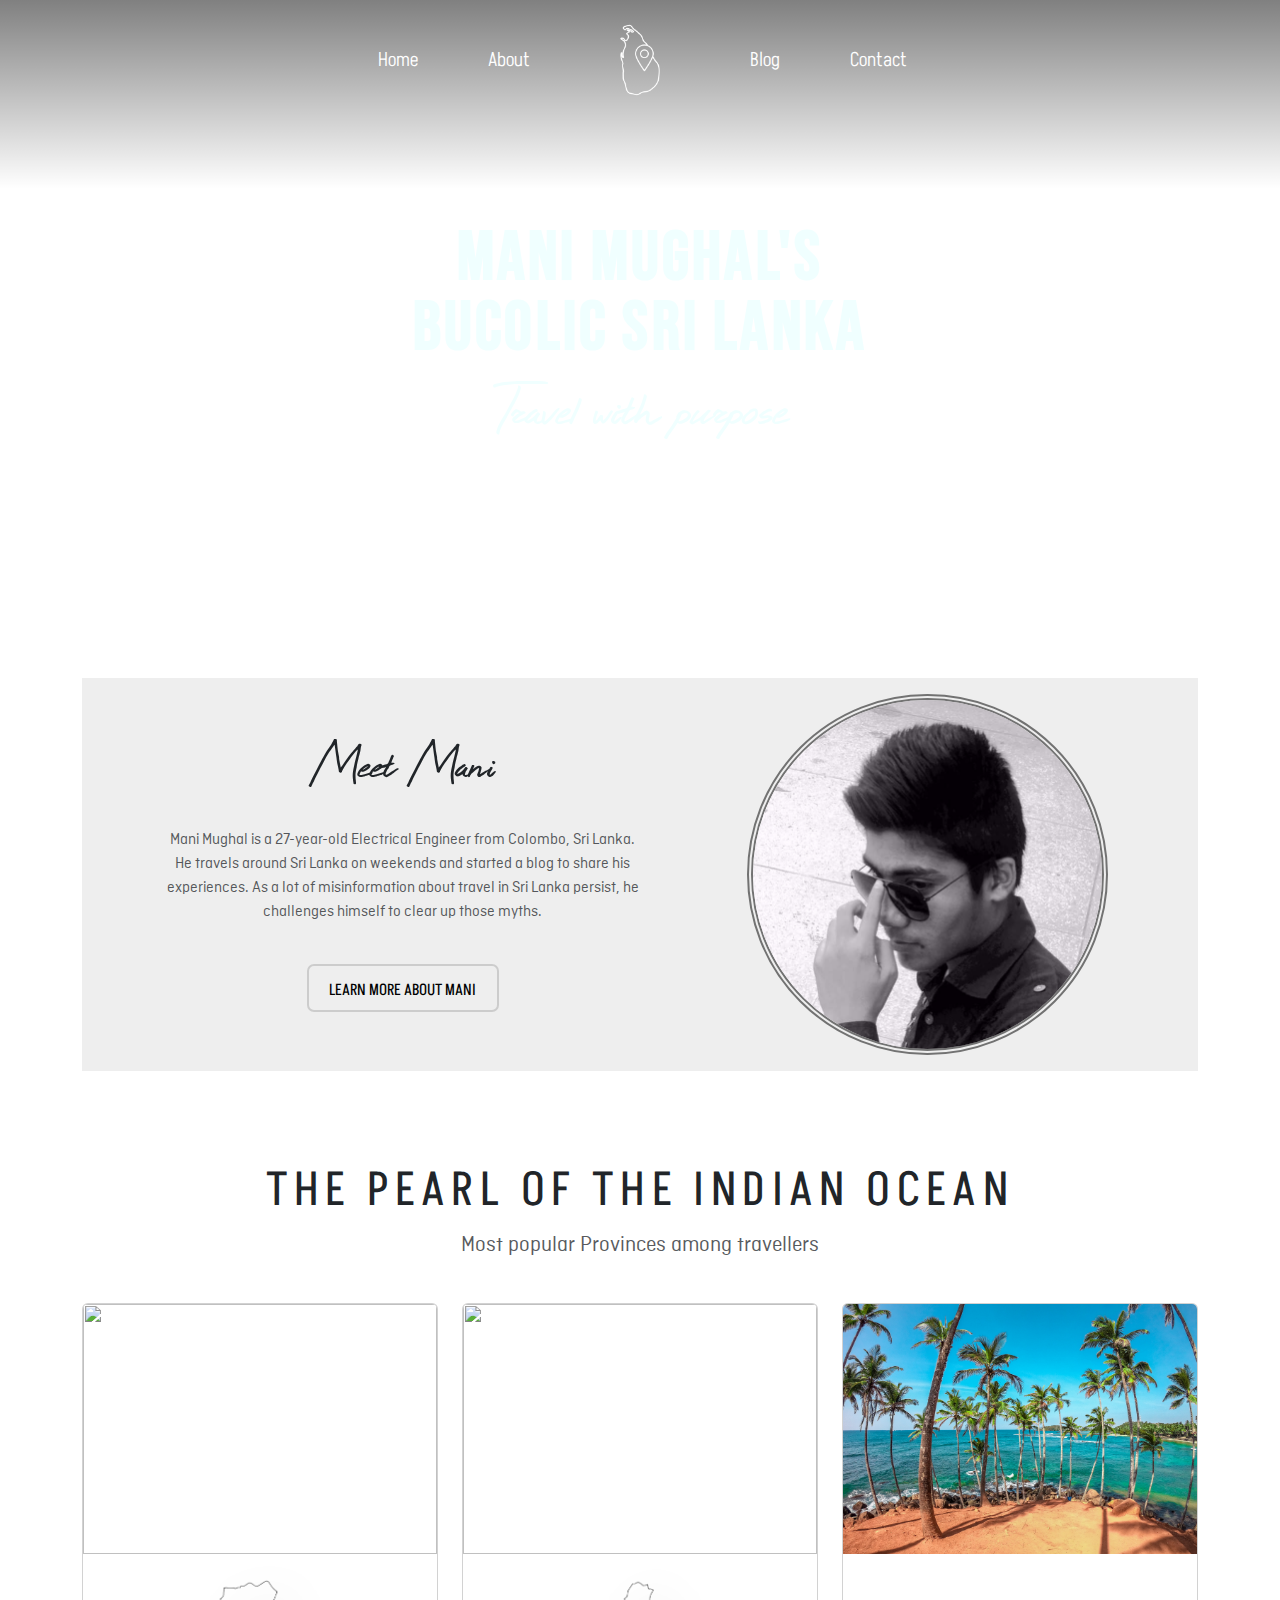
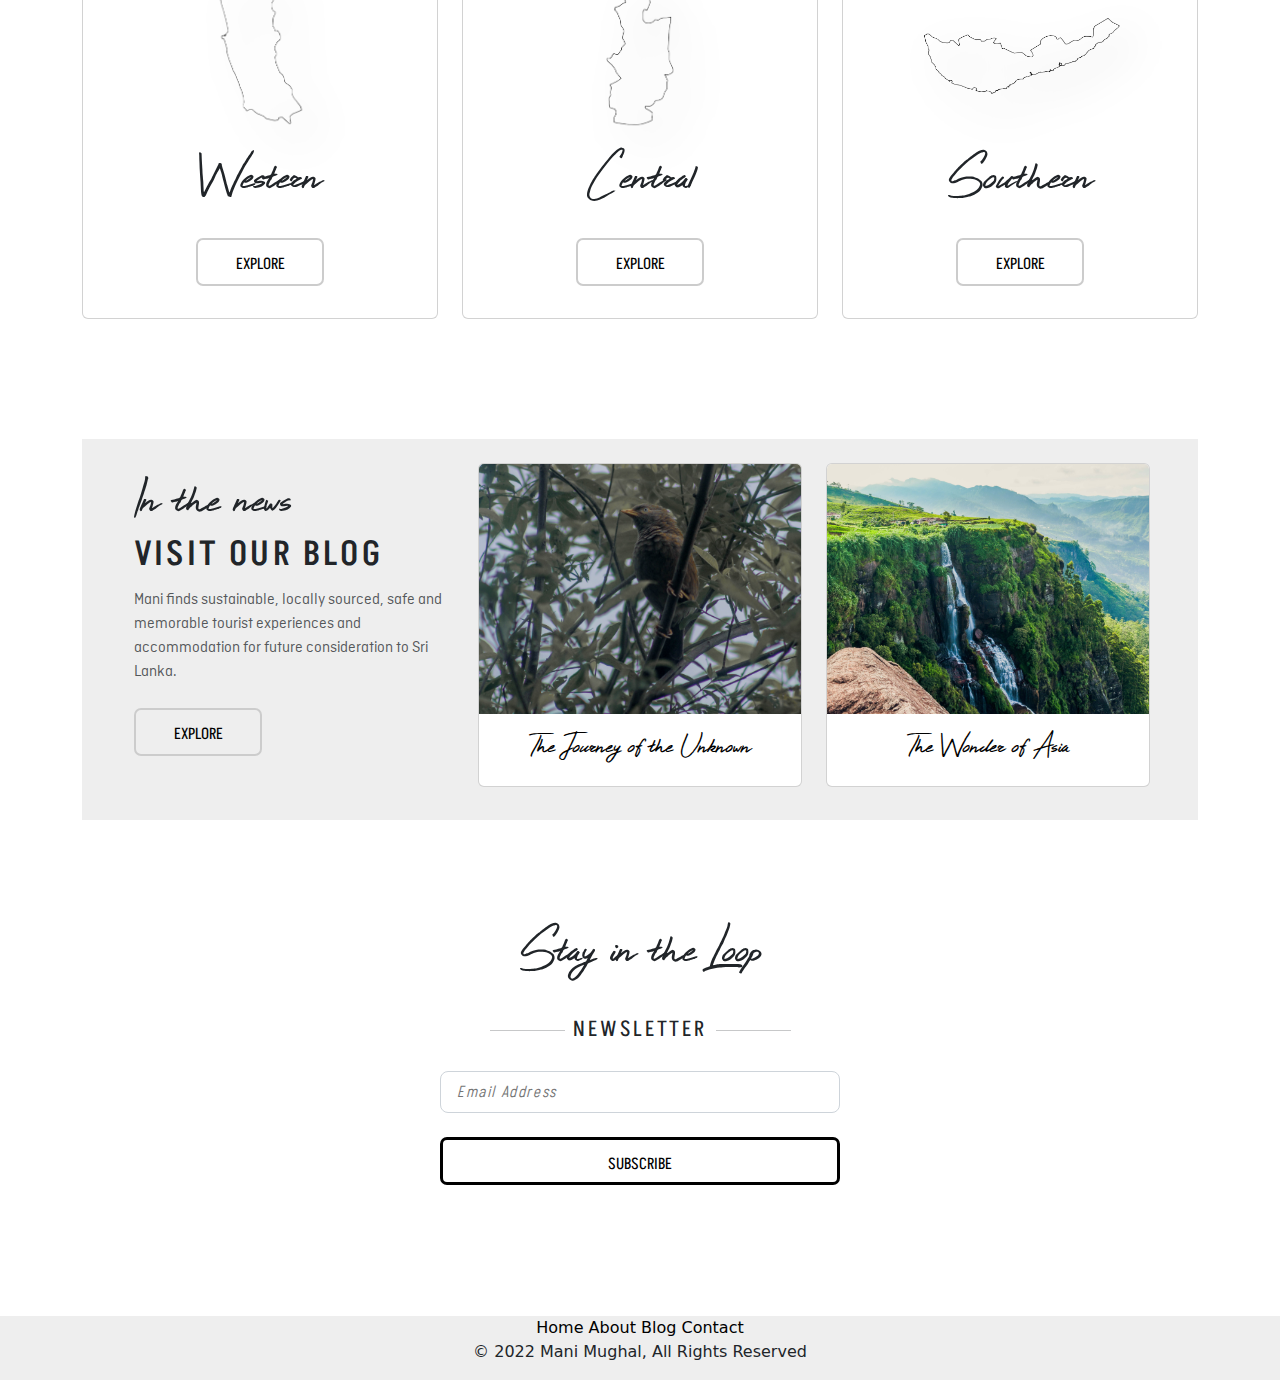
==== commit 9cdd5637: "done" ====
--- a/index.html
+++ b/index.html
@@ -31,9 +31,9 @@
         <div class="box">
             <div class="box-inner">
                 <a href="./index.html">Home</a>
-                <a href="#">About</a>
+                <a href="./about.html">About</a>
                 <a href="./blog.html">Blog</a>
-                <a href="#">Contact</a>
+                <a href="./contact.html">Contact</a>
                 <a onclick="closenav()" href="javascript:void(0)"><i class="fa fa-times" aria-hidden="true"></i>
                 </a>
             </div>
@@ -50,12 +50,12 @@
                 <div class="links">
                     <div class="flex-end">
                         <a href="./index.html">Home</a>
-                        <a href="#">About</a>
+                        <a href="./about.html">About</a>
                     </div>
                     <div class="flex-center"><img src="images/map.png" alt=""></div>
                     <div class="flex-start">
                         <a class="margin-left" href="./blog.html">Blog</a>
-                        <a href="#" style="margin-right: 0;">Contact</a>
+                        <a href="./contact.html" style="margin-right: 0;">Contact</a>
                     </div>
                 </div>
 
@@ -76,7 +76,7 @@
     </div>
 
     <section class="container my-5">
-        <div class="intro-sect text-center py-3">
+        <div class="sect text-center py-3">
             <div class="row">
                 <div class="col-sm-7">
                     <div class="d-flex flex-column justify-content-center h-100">
@@ -90,15 +90,12 @@
                             Sri
                             Lanka persist, he challenges himself to clear up those myths.
                         </p>
-                        <a href="">
-                            <button class="buttons mx-auto">LEARN MORE ABOUT MANI
-                            </button>
-                        </a>
+                        <a href="" class="buttons mx-auto">LEARN MORE ABOUT MANI</a>
                     </div>
                 </div>
                 <div class="col-sm-5 d-flex align-items-center justify-content-center">
-                    <img class="intro-img me-sm-auto" src="./images/11403144_1003748402977755_7978549012644507378_n.jpg"
-                        alt="">
+                    <img class="rounded-circle intro-img me-sm-auto"
+                        src="./images/11403144_1003748402977755_7978549012644507378_n.jpg" alt="">
                 </div>
             </div>
         </div>
@@ -118,10 +115,8 @@
                             <img class="card-mid-img-filter" src="./images/western.png" alt="" style="height: 150px;">
                         </div>
                         <h5 class="card-title text-center sect-head">Western</h5>
-                        <a href="">
-                            <button class="buttons mx-auto" style="min-width: 8rem;">EXPLORE
-                            </button>
-                        </a>
+                        <a href="./explore_w.html" class="buttons mx-auto text-center"
+                            style="min-width: 8rem;">EXPLORE</a>
                     </div>
                 </div>
             </div>
@@ -135,10 +130,8 @@
                             <img class="card-mid-img-filter" src="./images/central.png" alt="" style="height: 150px;">
                         </div>
                         <h5 class="card-title text-center sect-head">Central</h5>
-                        <a href="">
-                            <button class="buttons mx-auto" style="min-width: 8rem;">EXPLORE
-                            </button>
-                        </a>
+                        <a href="./explore_c.html" class="buttons mx-auto text-center"
+                            style="min-width: 8rem;">EXPLORE</a>
                     </div>
                 </div>
             </div>
@@ -152,10 +145,47 @@
                             <img class="card-mid-img-filter" src="./images/southern.png" alt="" style="width: 200px;">
                         </div>
                         <h5 class="card-title text-center sect-head">Southern</h5>
-                        <a href="">
-                            <button class="buttons mx-auto" style="min-width: 8rem;">EXPLORE
-                            </button>
-                        </a>
+                        <a href="./explore_s.html" class="buttons mx-auto text-center"
+                            style="min-width: 8rem;">EXPLORE</a>
+                    </div>
+                </div>
+            </div>
+        </div>
+    </section>
+    <br>
+    <section class="container my-5">
+        <div class="sect py-3">
+            <div class="row px-5">
+                <div class="col-sm-4 px-3">
+                    <div class="d-flex flex-column justify-content-center">
+                        <h2 class="sect-head pt-sm-1 pt-4 mb-0 text-start">In the news</h2>
+                        <h2 class="top2">VISIT OUR BLOG</h2>
+                        <p class="sect-text mb-2 text-muted">
+                            Mani finds sustainable, locally sourced, safe and memorable tourist experiences and
+                            accommodation for future consideration to Sri Lanka.
+                        </p>
+                        <a href="./blog.html" class="buttons me-auto ms-0 text-center mb-5"
+                            style="min-width: 8rem;">EXPLORE</a>
+                    </div>
+                </div>
+                <div class="col-sm-4 align-items-center h-100">
+                    <div class="card mx-auto m-2">
+                        <div class="card-img-wrap">
+                            <img src="/blog_images/view3.jpg" class="card-img-top" alt="...">
+                        </div>
+                        <div class="card-body">
+                            <h5 class="card-title top5 text-center">The Journey of the Unknown</h5>
+                        </div>
+                    </div>
+                </div>
+                <div class="col-sm-4 align-items-center h-100">
+                    <div class="card mx-auto m-2">
+                        <div class="card-img-wrap">
+                            <img src="/blog_images/view1.jpg" class="card-img-top" alt="...">
+                        </div>
+                        <div class="card-body">
+                            <h5 class="card-title top5 text-center">The Wonder of Asia</h5>
+                        </div>
                     </div>
                 </div>
             </div>
@@ -182,13 +212,15 @@
         </div>
     </section>
 
+
+
     <div class="footer">
         <div class="footer-wrapper">
             <div class="footer-links">
-                <a href="#">Home</a>
-                <a href="#">About</a>
-                <a href="#">Blog</a>
-                <a href="#">Contact</a>
+                <a href="./index.html">Home</a>
+                <a href="./about.html">About</a>
+                <a href="./blog.html">Blog</a>
+                <a href="./contact.html">Contact</a>
             </div>
             <p>© 2022 Mani Mughal, All Rights Reserved</p>
         </div>
--- a/css/global.css
+++ b/css/global.css
@@ -33,9 +33,10 @@
     border-radius: 7px;
     min-width: 12rem;
     height: 3rem;
-    padding: 0;
+    padding: 1rem;
     margin: 1rem;
     font-family: "Akshar", sans-serif;
+    line-height: 1;
     font-size: 1rem;
     transition: 200ms ease-in, color 200ms ease-out;
 }
@@ -70,8 +71,15 @@
 }
 
 .newsl {
-    height: 400px;
+    min-height: 400px;
     width: 275px;
+}
+
+@media (min-width: 1200px) {
+    .newsl {
+        width: 400px;
+        margin-bottom: 3rem;
+    }
 }
 
 .newsl-head {
@@ -95,4 +103,30 @@
 
 hr {
     width: 75px;
+}
+
+.backImg {
+    background-repeat: no-repeat;
+    background-position: center;
+    background-size: cover;
+    height: 200px;
+}
+
+@media (min-width: 992px) {
+    .backImg {
+        height: 30vh;
+    }
+}
+
+.top4 {
+    font-family: "Bebas Neue";
+    font-size: calc(4vw + 2vh);
+    letter-spacing: 0.2rem;
+    color: white;
+    padding: 0;
+}
+
+img {
+    width: 100%;
+    height: auto;
 }--- a/css/home.css
+++ b/css/home.css
@@ -1,4 +1,4 @@
-.intro-sect {
+.sect {
   background-color: #EEEEEE;
   justify-content: center;
   align-items: center;
@@ -7,6 +7,8 @@
 .intro-img {
   border-radius: 50%;
   width: 80%;
+  border: 6px solid rgb(114, 114, 114);
+  border-style: double;
 }
 
 @media (max-width:576px) {
@@ -66,4 +68,20 @@
 
 .card-mid-img-filter {
   filter: brightness(0.1) drop-shadow(16px 16px 20px black);
+}
+
+.top5 {
+  font-family: "epicride";
+  font-size: calc(2vw + 1vh);
+  line-height: 0.9;
+  color: black;
+}
+
+.top2 {
+  font-family: "Akshar", sans-serif;
+  font-weight: 500;
+  letter-spacing: 0.2rem;
+  line-height: 1;
+  font-size: calc(2vw + 1vh);
+  margin-bottom: 1rem;
 }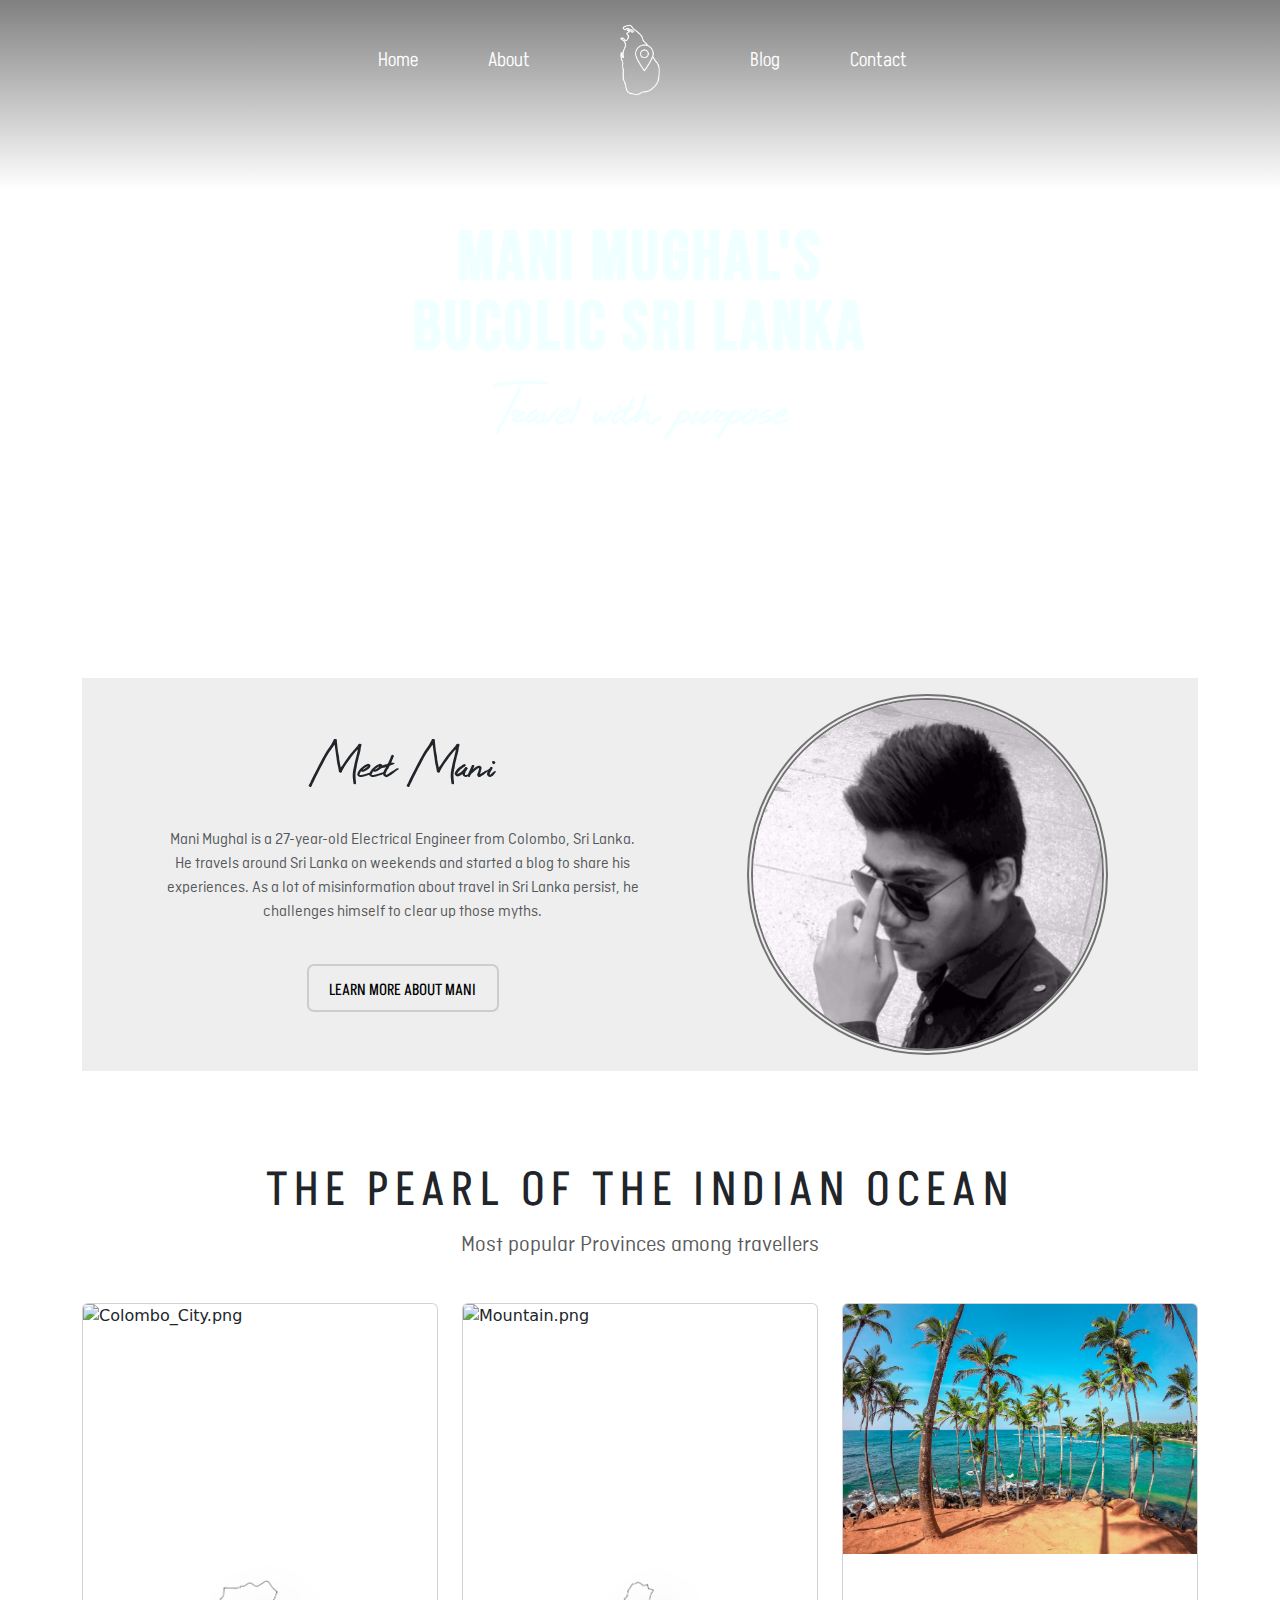
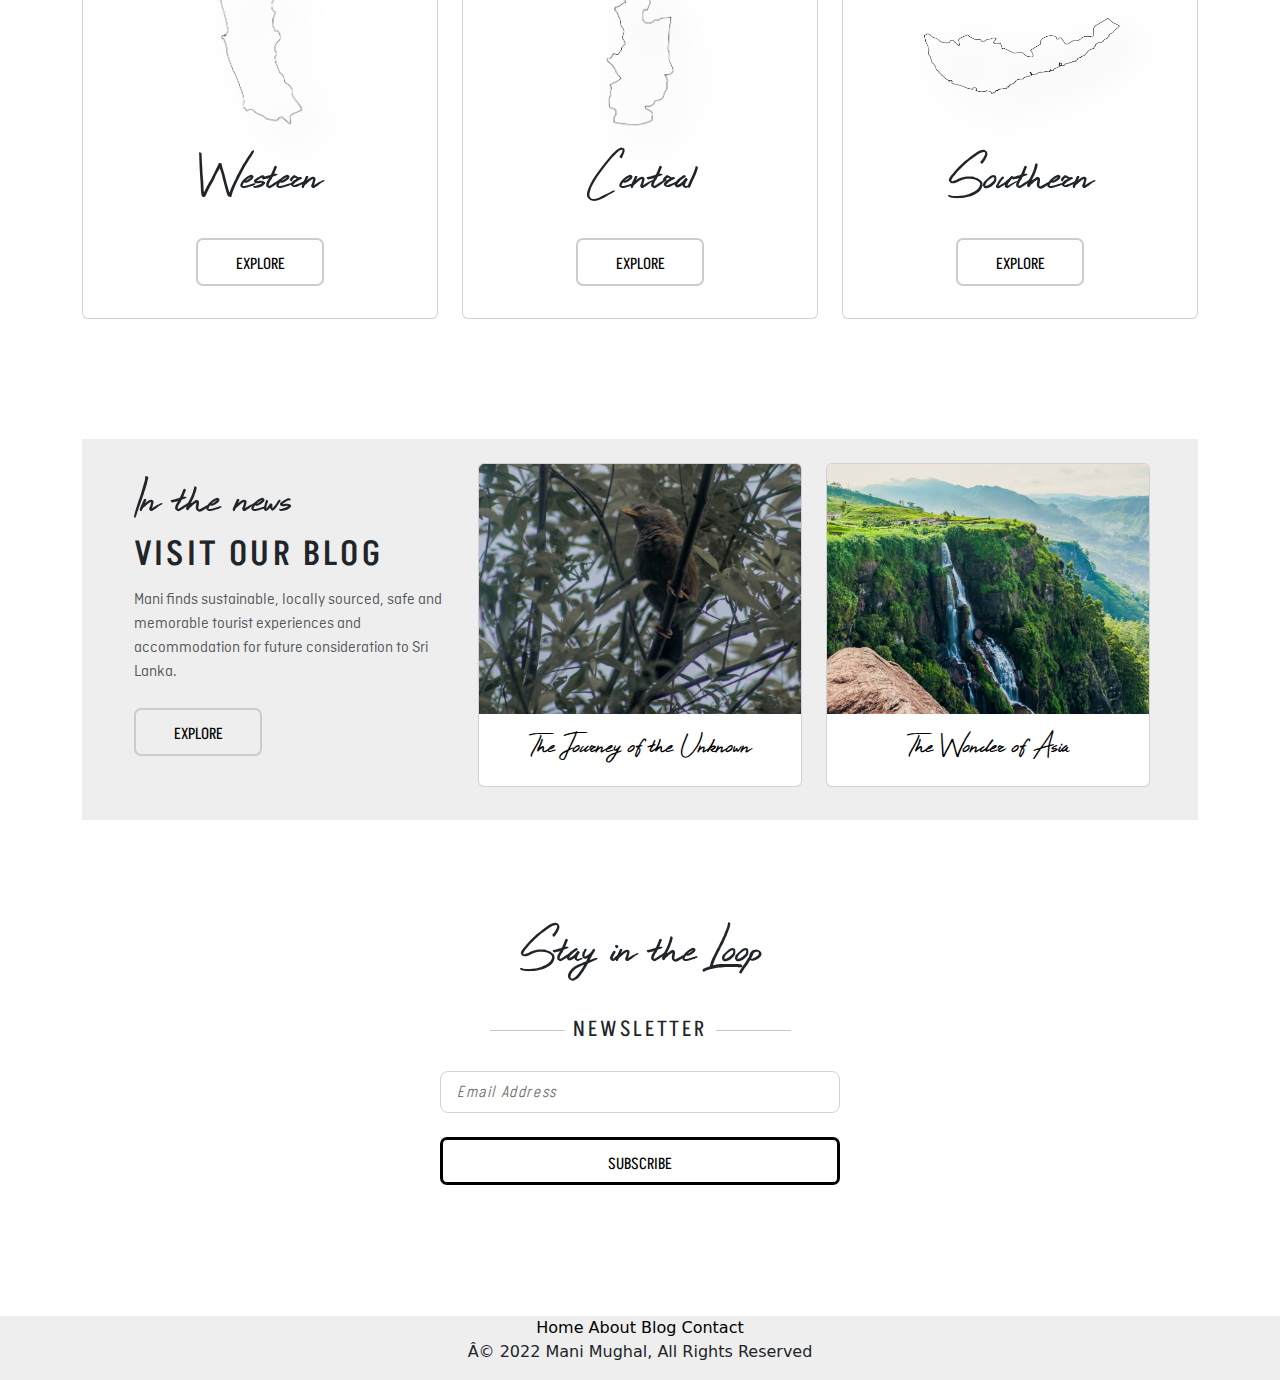
==== commit 40500bc6: "done done" ====
--- a/index.html
+++ b/index.html
@@ -52,7 +52,7 @@
                         <a href="./index.html">Home</a>
                         <a href="./about.html">About</a>
                     </div>
-                    <div class="flex-center"><img src="images/map.png" alt=""></div>
+                    <div class="flex-center"><img src="images/map.png" alt="mapLogo.png"></div>
                     <div class="flex-start">
                         <a class="margin-left" href="./blog.html">Blog</a>
                         <a href="./contact.html" style="margin-right: 0;">Contact</a>
@@ -61,13 +61,14 @@
 
                 <!-- mobile -->
                 <div class="mobile-nav">
-                    <img src="images/map.png" alt="">
+                    <img src="images/map.png" alt="mapLogo.png">
                     <a onclick="opennav()" href="javascript:void(0)"><i class="fa fa-bars" aria-hidden="true"></i></a>
-
                 </div>
                 <div class="header-text mx-auto">
                     <div>
-                        <h1>MANI MUGHAL'S<BR>BUCOLIC SRI LANKA</h1>
+                        <h1>MANI MUGHAL'S
+                            <BR>BUCOLIC SRI LANKA
+                        </h1>
                         <H2>Travel with purpose</H2>
                     </div>
                 </div>
@@ -83,19 +84,16 @@
                         <h2 class="sect-head pt-sm-1 pt-4 pb-3">Meet Mani</h2>
                         <p class="sect-text mb-4 w-75 mx-auto text-muted">
                             Mani Mughal is a 27-year-old Electrical Engineer from Colombo, Sri Lanka. He travels around
-                            Sri
-                            Lanka on
-                            weekends and started a blog to share his experiences. As a lot of misinformation about
-                            travel in
-                            Sri
-                            Lanka persist, he challenges himself to clear up those myths.
+                            Sri Lanka on weekends and started a blog to share his experiences. As a lot of
+                            misinformation about travel in Sri Lanka persist, he challenges himself to clear
+                            up those myths.
                         </p>
                         <a href="" class="buttons mx-auto">LEARN MORE ABOUT MANI</a>
                     </div>
                 </div>
                 <div class="col-sm-5 d-flex align-items-center justify-content-center">
                     <img class="rounded-circle intro-img me-sm-auto"
-                        src="./images/11403144_1003748402977755_7978549012644507378_n.jpg" alt="">
+                        src="./images/11403144_1003748402977755_7978549012644507378_n.jpg" alt="profileImage.png">
                 </div>
             </div>
         </div>
@@ -108,11 +106,12 @@
             <div class="col-sm-4">
                 <div class="card">
                     <div class="card-img-wrap">
-                        <img src="./images/colombo.png" class="card-img-top" alt="">
+                        <img src="./images/colombo.png" class="card-img-top" alt="Colombo_City.png">
                     </div>
                     <div class="card-body d-flex flex-column align-items-center">
                         <div class="card-mid-img my-2">
-                            <img class="card-mid-img-filter" src="./images/western.png" alt="" style="height: 150px;">
+                            <img class="card-mid-img-filter" src="./images/western.png" alt="Western_Region.png"
+                                style="height: 150px;">
                         </div>
                         <h5 class="card-title text-center sect-head">Western</h5>
                         <a href="./explore_w.html" class="buttons mx-auto text-center"
@@ -123,11 +122,12 @@
             <div class="col-sm-4">
                 <div class="card">
                     <div class="card-img-wrap">
-                        <img src="./images/mountain.jpg" class="card-img-top" alt="">
+                        <img src="./images/mountain.jpg" class="card-img-top" alt="Mountain.png">
                     </div>
                     <div class="card-body d-flex flex-column align-items-center">
                         <div class="card-mid-img my-2">
-                            <img class="card-mid-img-filter" src="./images/central.png" alt="" style="height: 150px;">
+                            <img class="card-mid-img-filter" src="./images/central.png" alt="Central_Region.png"
+                                style="height: 150px;">
                         </div>
                         <h5 class="card-title text-center sect-head">Central</h5>
                         <a href="./explore_c.html" class="buttons mx-auto text-center"
@@ -138,11 +138,12 @@
             <div class="col-sm-4">
                 <div class="card">
                     <div class="card-img-wrap">
-                        <img src="./images/beach.jpg" class="card-img-top" alt="">
+                        <img src="./images/beach.jpg" class="card-img-top" alt="Beach.png">
                     </div>
                     <div class="card-body d-flex flex-column align-items-center justify-content-center">
                         <div class="card-mid-img my-2">
-                            <img class="card-mid-img-filter" src="./images/southern.png" alt="" style="width: 200px;">
+                            <img class="card-mid-img-filter" src="./images/southern.png" alt="Southern_Region.png"
+                                style="width: 200px;">
                         </div>
                         <h5 class="card-title text-center sect-head">Southern</h5>
                         <a href="./explore_s.html" class="buttons mx-auto text-center"
@@ -171,7 +172,7 @@
                 <div class="col-sm-4 align-items-center h-100">
                     <div class="card mx-auto m-2">
                         <div class="card-img-wrap">
-                            <img src="/blog_images/view3.jpg" class="card-img-top" alt="...">
+                            <img src="/blog_images/view3.jpg" class="card-img-top" alt="View2.png">
                         </div>
                         <div class="card-body">
                             <h5 class="card-title top5 text-center">The Journey of the Unknown</h5>
@@ -181,7 +182,7 @@
                 <div class="col-sm-4 align-items-center h-100">
                     <div class="card mx-auto m-2">
                         <div class="card-img-wrap">
-                            <img src="/blog_images/view1.jpg" class="card-img-top" alt="...">
+                            <img src="/blog_images/view1.jpg" class="card-img-top" alt="View1.png">
                         </div>
                         <div class="card-body">
                             <h5 class="card-title top5 text-center">The Wonder of Asia</h5>
@@ -211,8 +212,6 @@
             </form>
         </div>
     </section>
-
-
 
     <div class="footer">
         <div class="footer-wrapper">
@@ -222,7 +221,7 @@
                 <a href="./blog.html">Blog</a>
                 <a href="./contact.html">Contact</a>
             </div>
-            <p>© 2022 Mani Mughal, All Rights Reserved</p>
+            <p>Â© 2022 Mani Mughal, All Rights Reserved</p>
         </div>
     </div>
 
--- a/css/global.css
+++ b/css/global.css
@@ -112,6 +112,7 @@
     height: 200px;
 }
 
+
 @media (min-width: 992px) {
     .backImg {
         height: 30vh;
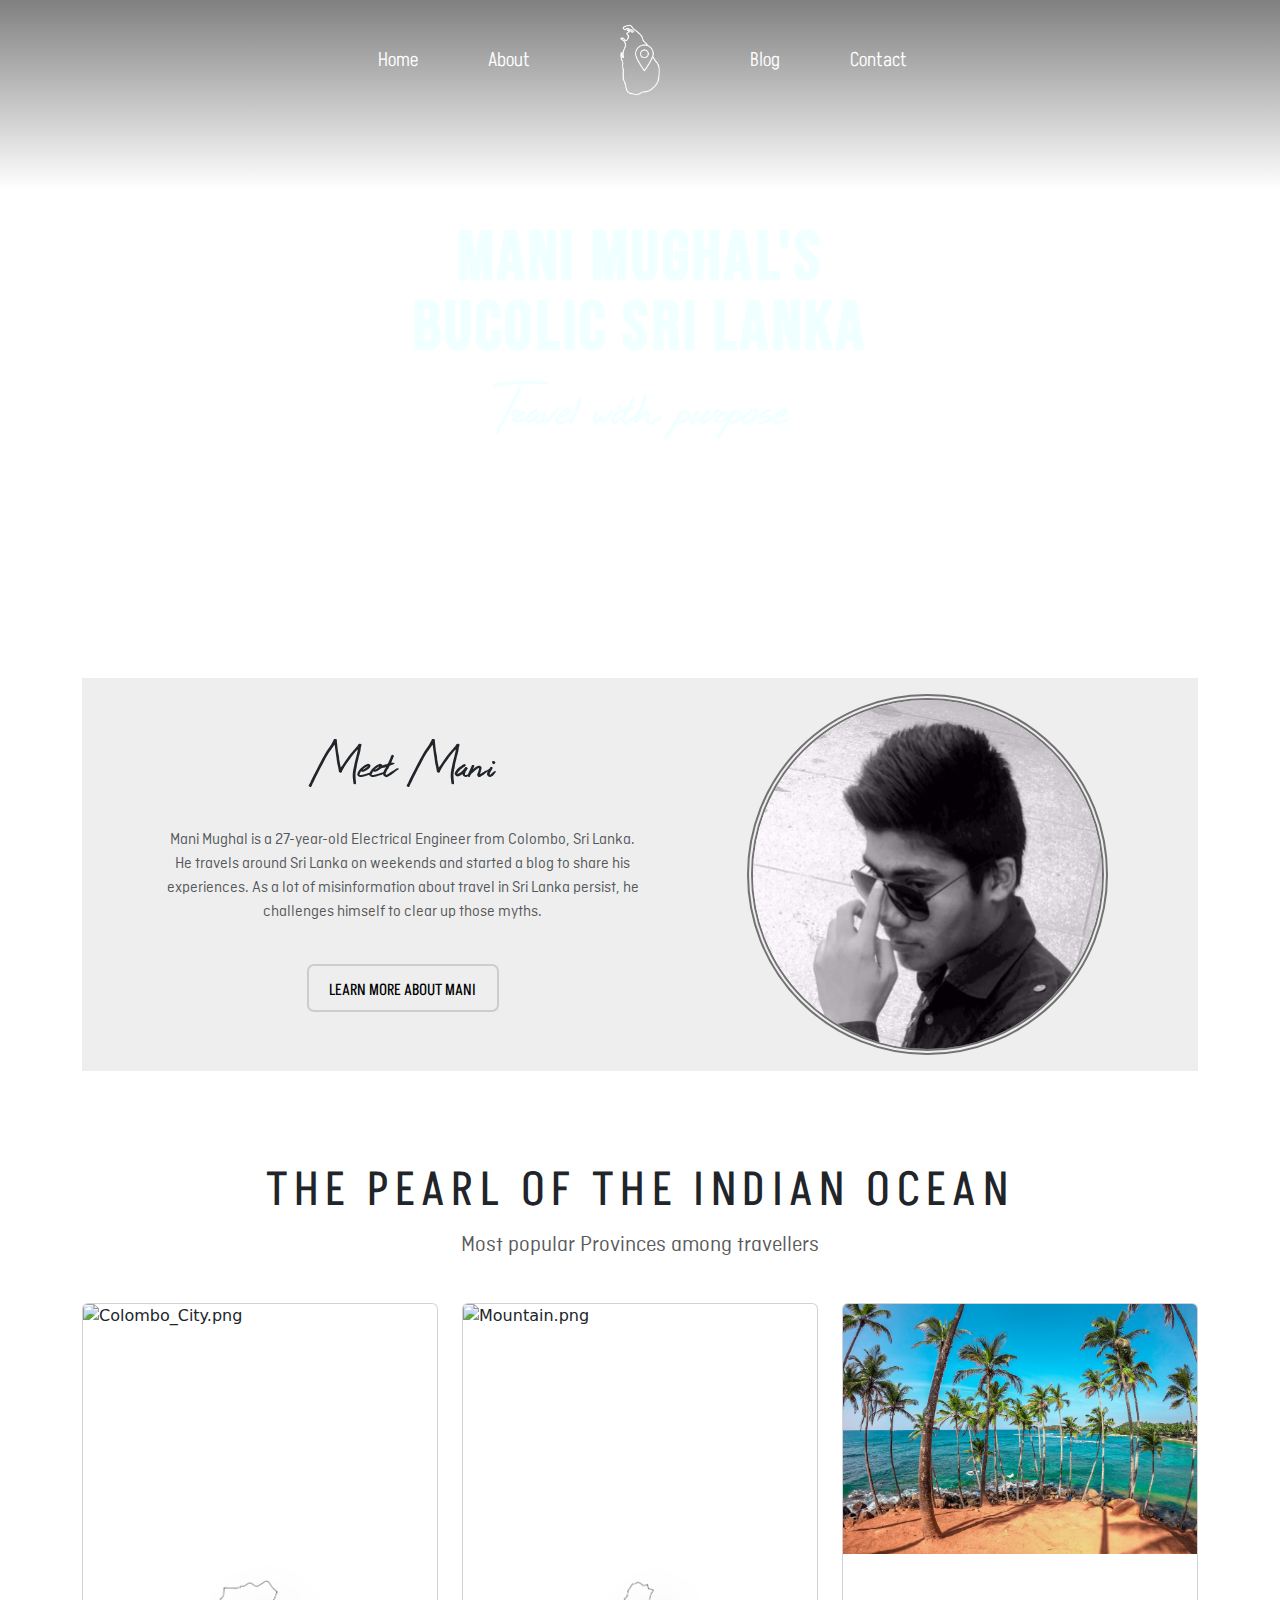
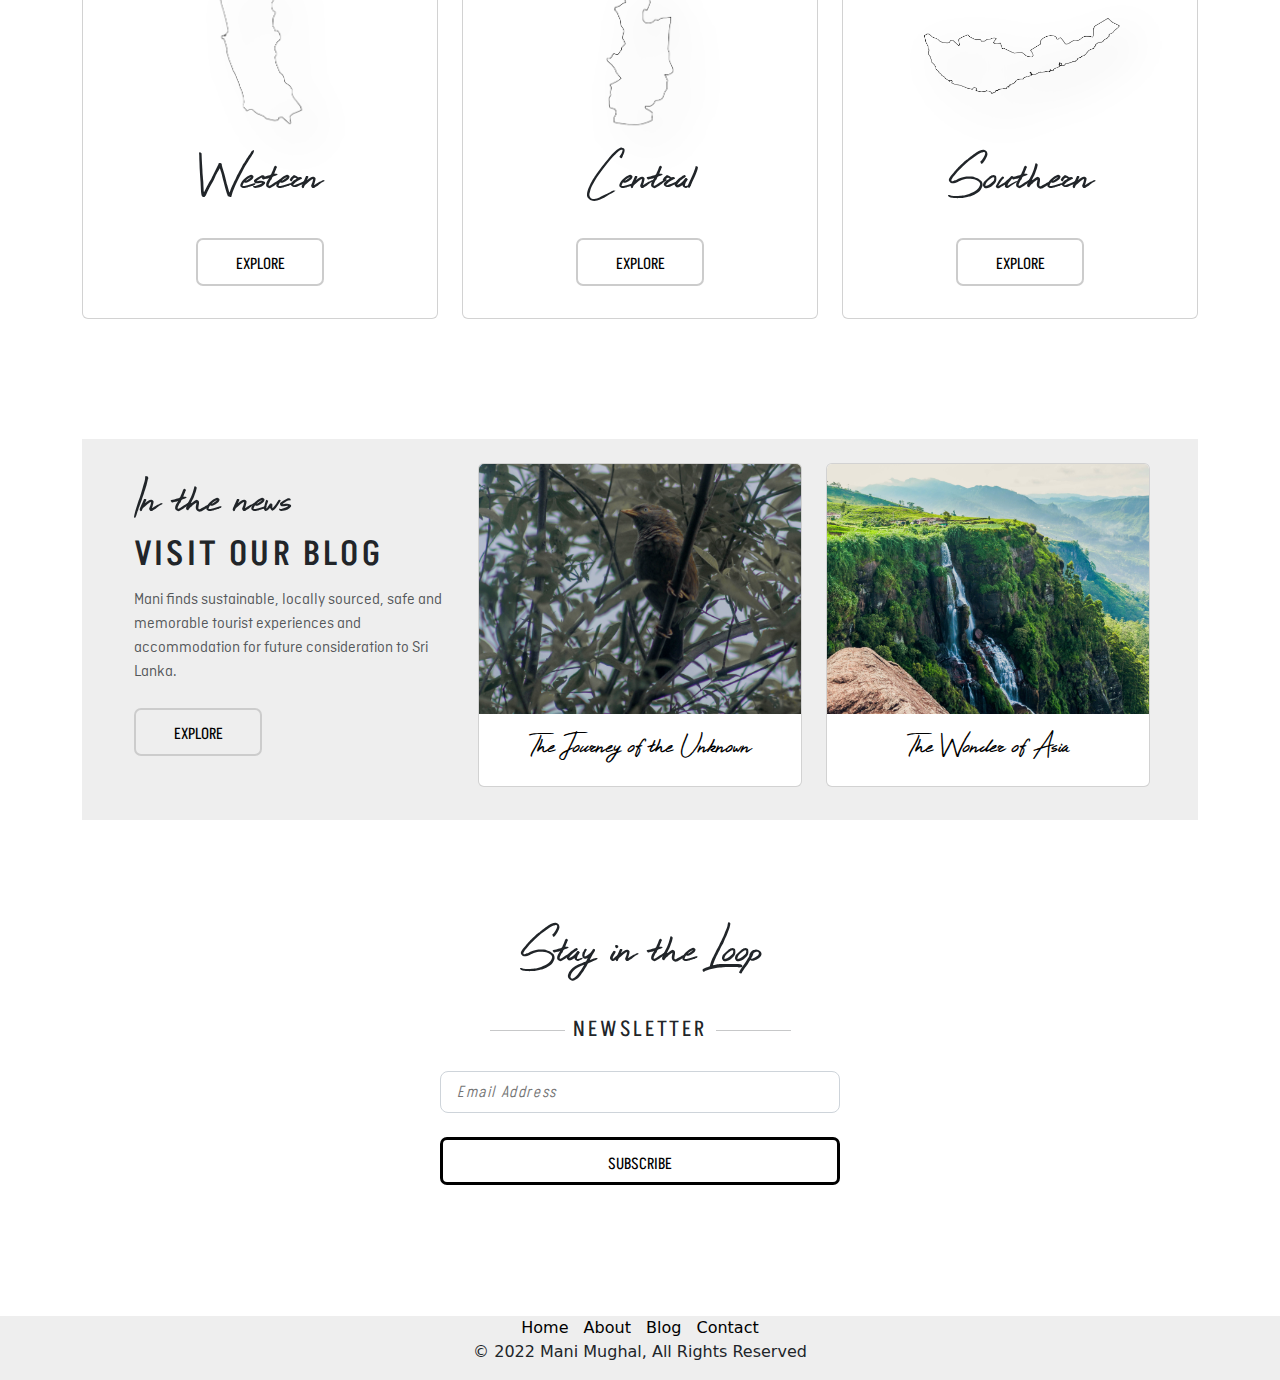
==== commit b928adc3: "done done done" ====
--- a/index.html
+++ b/index.html
@@ -221,7 +221,7 @@
                 <a href="./blog.html">Blog</a>
                 <a href="./contact.html">Contact</a>
             </div>
-            <p>Â© 2022 Mani Mughal, All Rights Reserved</p>
+            <p>© 2022 Mani Mughal, All Rights Reserved</p>
         </div>
     </div>
 
--- a/css/global.css
+++ b/css/global.css
@@ -109,7 +109,7 @@
     background-repeat: no-repeat;
     background-position: center;
     background-size: cover;
-    height: 200px;
+    height: 20vh;
 }
 
 
--- a/css/home.css
+++ b/css/home.css
@@ -1,5 +1,5 @@
 .sect {
-  background-color: #EEEEEE;
+  background-color: #eeeeee;
   justify-content: center;
   align-items: center;
 }
@@ -11,7 +11,7 @@
   border-style: double;
 }
 
-@media (max-width:576px) {
+@media (max-width: 576px) {
   .intro-img {
     width: 50%;
   }
@@ -47,6 +47,7 @@
 .card-img-wrap {
   position: relative;
   padding-top: 250px;
+  overflow: hidden;
 }
 
 .card-img-top {
@@ -55,6 +56,7 @@
   left: 0;
   width: 100%;
   height: 100%;
+  transition: transform 1s ease-out;
   object-fit: cover;
   object-position: center;
 }
@@ -68,6 +70,10 @@
 
 .card-mid-img-filter {
   filter: brightness(0.1) drop-shadow(16px 16px 20px black);
+}
+
+.card-img-top:hover {
+  transform: scale(1.1);
 }
 
 .top5 {
